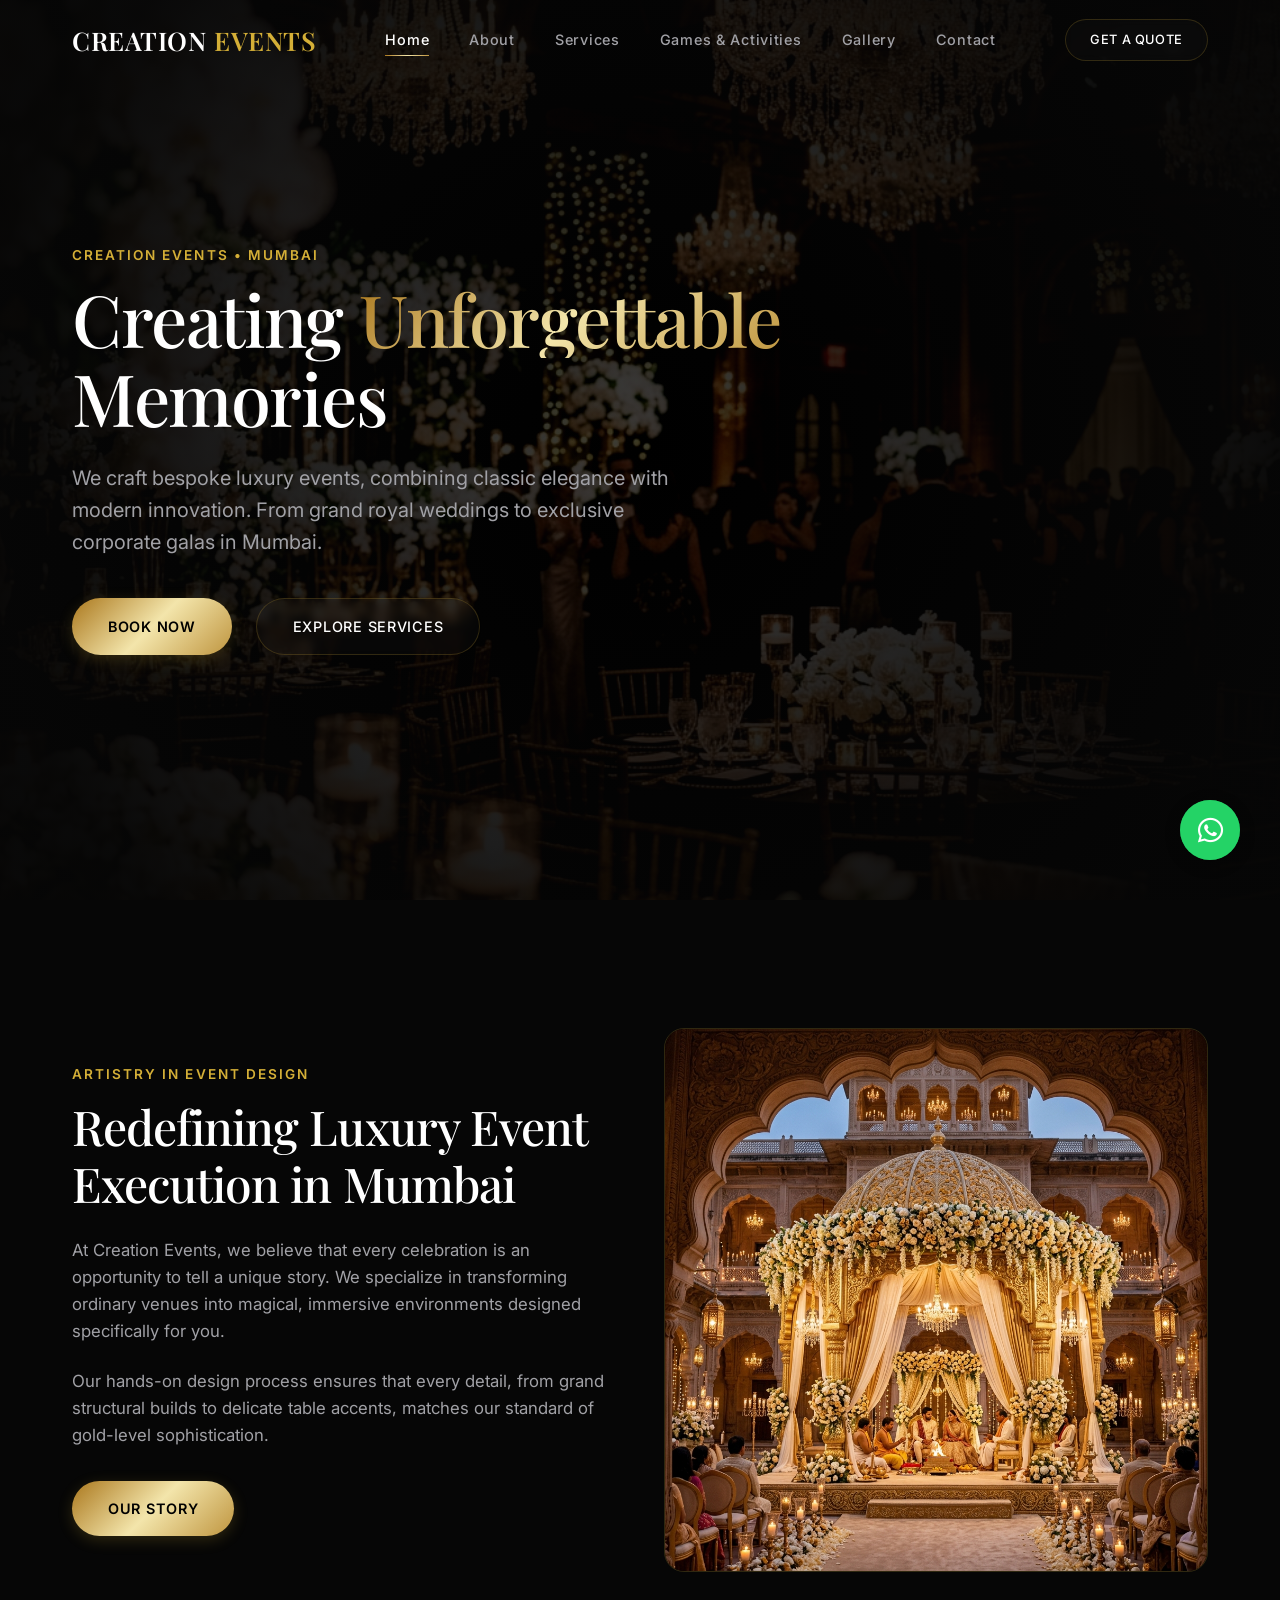
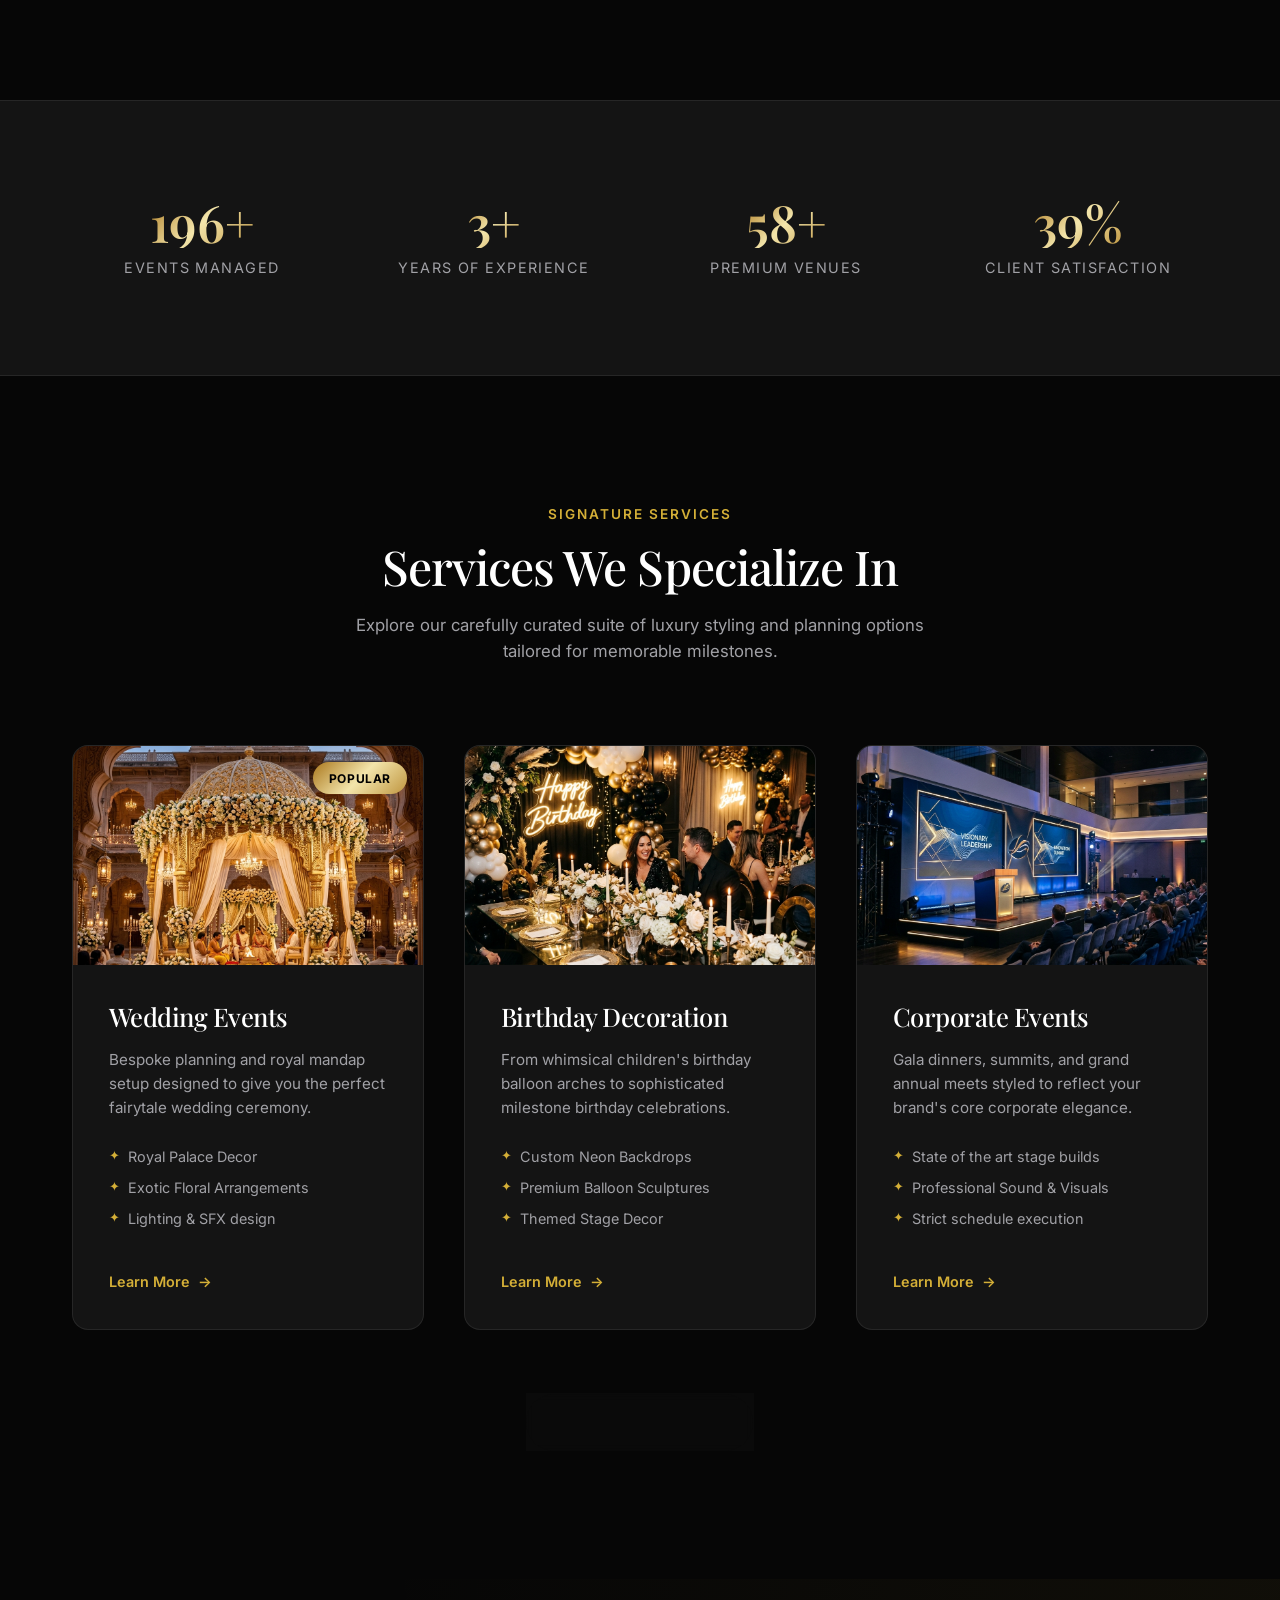
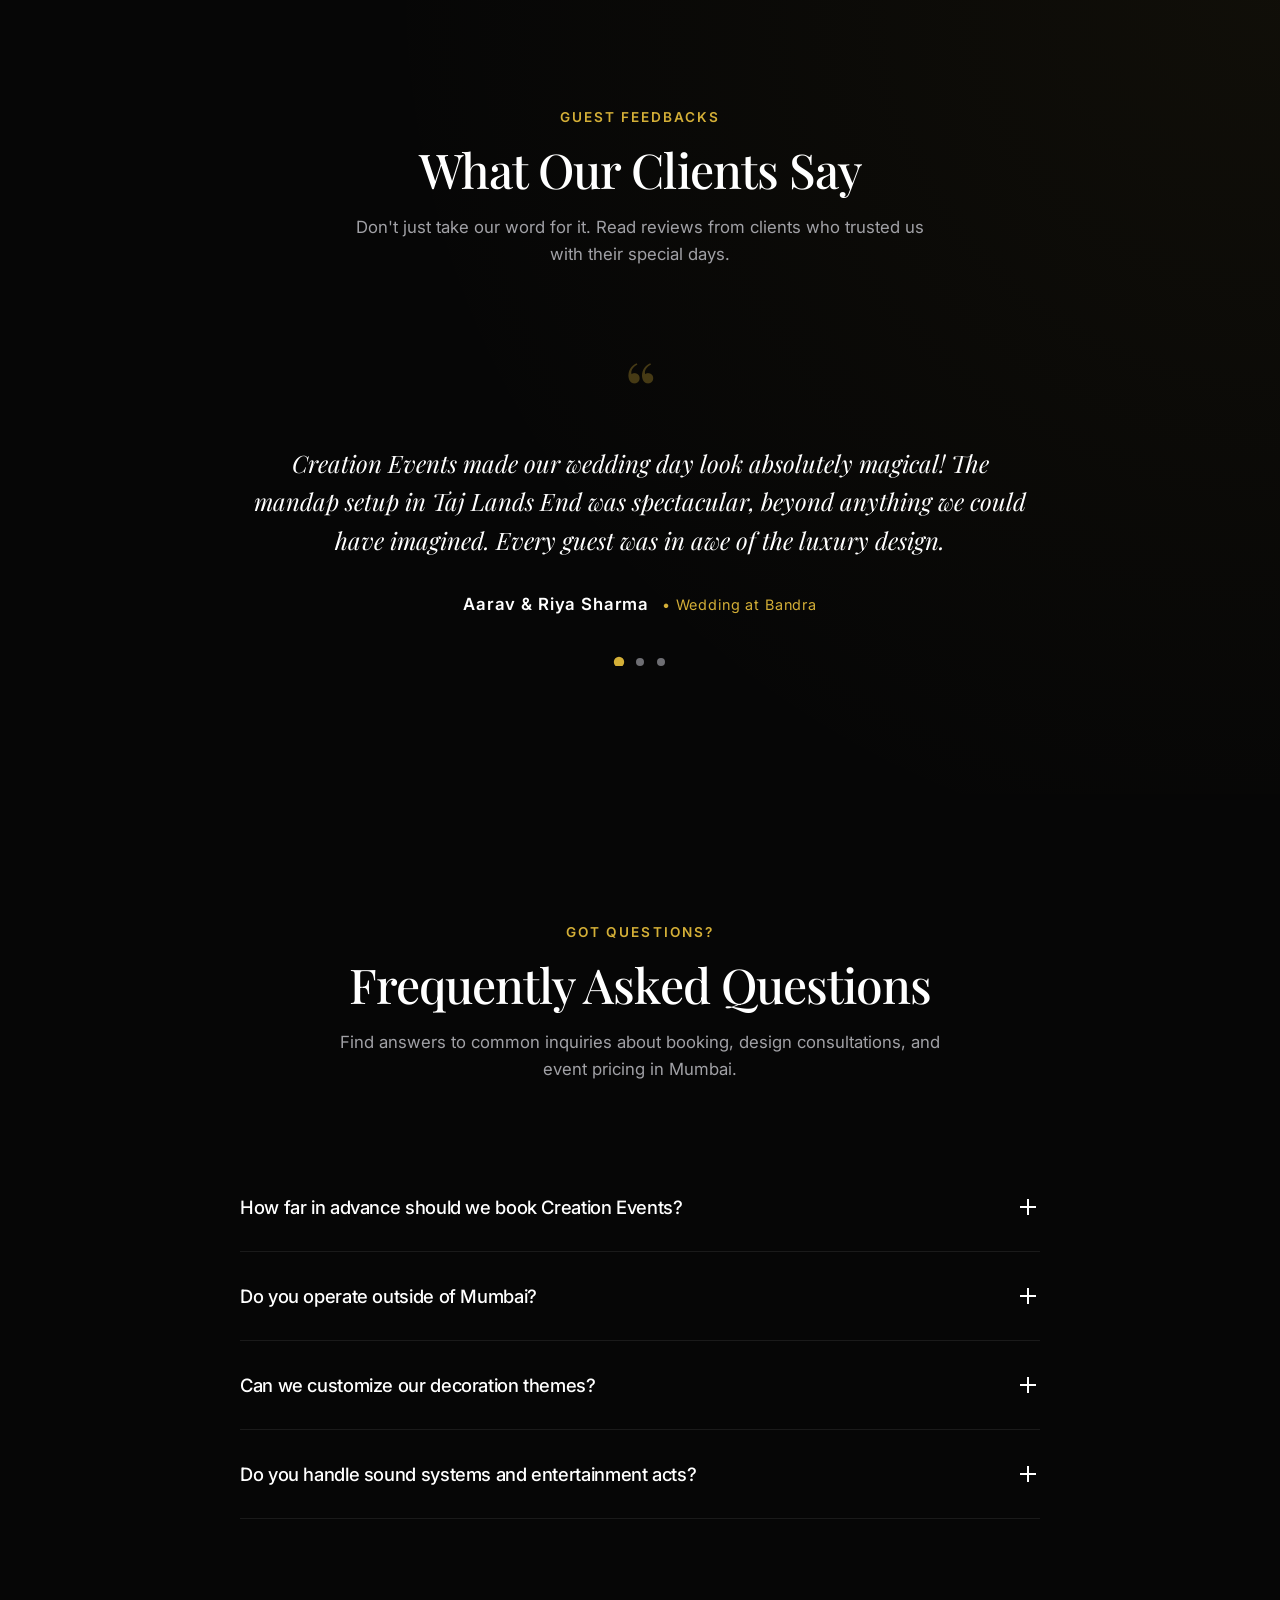
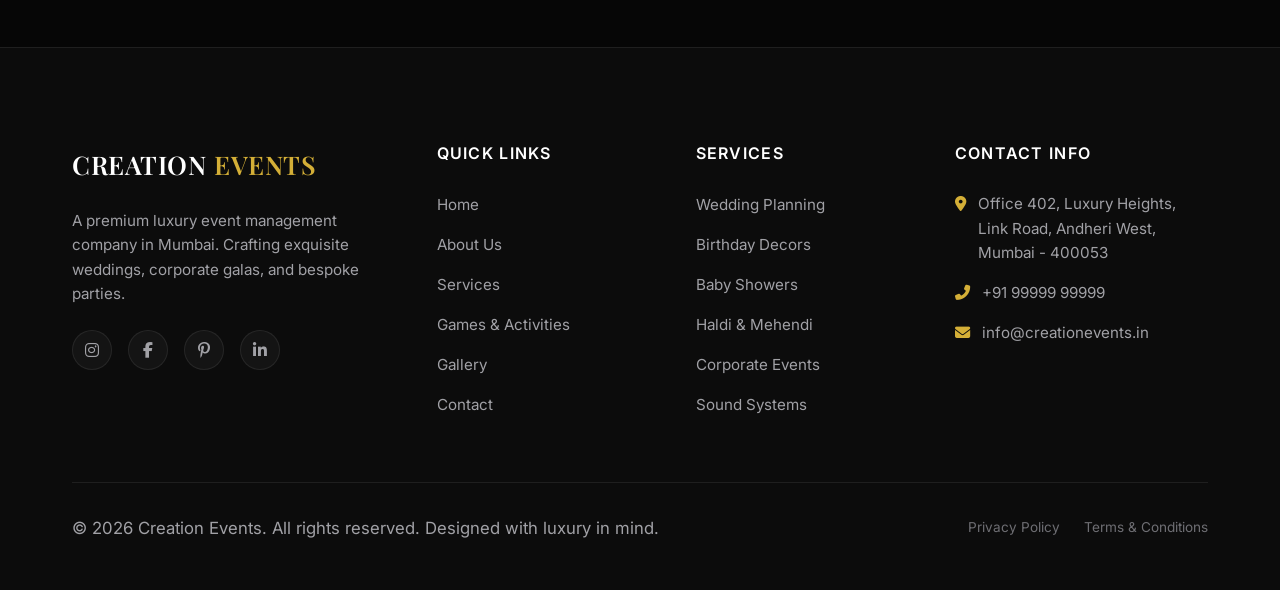
==== index.html @ 39f1e15d "Initial commit - Creation Events Website" ====
<!DOCTYPE html>
<html lang="en">
<head>
  <meta charset="UTF-8">
  <meta name="viewport" content="width=device-width, initial-scale=1.0">
  <title>Creation Events | Premium Event Management in Mumbai</title>
  <meta name="description" content="Creation Events is a premium, luxury event management company in Mumbai. We design and execute unforgettable weddings, birthdays, baby showers, and corporate events with unmatched elegance.">
  
  <!-- CSS Stylesheets -->
  <link rel="stylesheet" href="css/style.css">
  
  <!-- FontAwesome for Icons -->
  <link rel="stylesheet" href="https://cdnjs.cloudflare.com/ajax/libs/font-awesome/6.4.0/css/all.min.css">
</head>
<body>

  <!-- Sticky Glass Navbar -->
  <header class="header">
    <div class="container">
      <nav class="navbar">
        <a href="index.html" class="logo">
          CREATION <span class="logo-gold">EVENTS</span>
        </a>
        <ul class="nav-menu">
          <li><a href="index.html" class="nav-link active">Home</a></li>
          <li><a href="about.html" class="nav-link">About</a></li>
          <li><a href="services.html" class="nav-link">Services</a></li>
          <li><a href="games.html" class="nav-link">Games & Activities</a></li>
          <li><a href="gallery.html" class="nav-link">Gallery</a></li>
          <li><a href="contact.html" class="nav-link">Contact</a></li>
        </ul>
        <div class="nav-cta">
          <a href="contact.html" class="btn btn-secondary" style="padding: 0.6rem 1.5rem; font-size: 0.8rem;">Get a Quote</a>
        </div>
        <div class="mobile-toggle">
          <span></span>
          <span></span>
          <span></span>
        </div>
      </nav>
    </div>
  </header>

  <!-- Hero Section -->
  <section class="hero">
    <div class="hero-bg">
      <img src="assets/hero_bg.png" alt="Luxury Event Decoration Background">
    </div>
    <div class="hero-overlay"></div>
    <div class="container">
      <div class="hero-content reveal">
        <span class="subtitle">Creation Events • Mumbai</span>
        <h1 class="hero-title">Creating <span class="gold-text">Unforgettable</span> Memories</h1>
        <p class="hero-desc">We craft bespoke luxury events, combining classic elegance with modern innovation. From grand royal weddings to exclusive corporate galas in Mumbai.</p>
        <div class="hero-btns">
          <a href="contact.html" class="btn btn-primary">Book Now</a>
          <a href="services.html" class="btn btn-secondary">Explore Services</a>
        </div>
      </div>
    </div>
  </section>

  <!-- Brand Intro Section -->
  <section class="brand-intro section-padding">
    <div class="container">
      <div class="grid-2">
        <div class="reveal">
          <span class="subtitle">Artistry in Event Design</span>
          <h2>Redefining Luxury Event Execution in Mumbai</h2>
          <p style="margin-top: 1.5rem; margin-bottom: 1.5rem;">At Creation Events, we believe that every celebration is an opportunity to tell a unique story. We specialize in transforming ordinary venues into magical, immersive environments designed specifically for you.</p>
          <p>Our hands-on design process ensures that every detail, from grand structural builds to delicate table accents, matches our standard of gold-level sophistication.</p>
          <a href="about.html" class="btn btn-primary" style="margin-top: 2rem;">Our Story</a>
        </div>
        <div class="reveal delay-200" style="position: relative; border-radius: 20px; overflow: hidden; border: 1px solid var(--border-gold);">
          <img src="assets/wedding_event.png" alt="Stunning Royal Wedding Decoration" style="width: 100%; transition: var(--transition-apple);">
        </div>
      </div>
    </div>
  </section>

  <!-- Stats Counter Section -->
  <section class="stats-section">
    <div class="container">
      <div class="stats-grid">
        <div class="stat-item">
          <div class="stat-number gold-text" data-target="500" data-suffix="+">0+</div>
          <div class="stat-label">Events Managed</div>
        </div>
        <div class="stat-item">
          <div class="stat-number gold-text" data-target="10" data-suffix="+">0+</div>
          <div class="stat-label">Years of Experience</div>
        </div>
        <div class="stat-item">
          <div class="stat-number gold-text" data-target="150" data-suffix="+">0+</div>
          <div class="stat-label">Premium Venues</div>
        </div>
        <div class="stat-item">
          <div class="stat-number gold-text" data-target="100" data-suffix="%">0%</div>
          <div class="stat-label">Client Satisfaction</div>
        </div>
      </div>
    </div>
  </section>

  <!-- Featured Services Section -->
  <section class="featured-services section-padding">
    <div class="container">
      <div class="section-header text-center reveal">
        <span class="subtitle">Signature Services</span>
        <h2>Services We Specialize In</h2>
        <p>Explore our carefully curated suite of luxury styling and planning options tailored for memorable milestones.</p>
      </div>
      <div class="grid-3">
        <!-- Service Card 1 -->
        <div class="service-card reveal">
          <div class="service-img-wrapper">
            <img class="service-img" src="assets/wedding_event.png" alt="Luxury Wedding Decor">
            <span class="service-badge">Popular</span>
          </div>
          <div class="service-info">
            <h3>Wedding Events</h3>
            <p>Bespoke planning and royal mandap setup designed to give you the perfect fairytale wedding ceremony.</p>
            <ul class="service-features">
              <li>Royal Palace Decor</li>
              <li>Exotic Floral Arrangements</li>
              <li>Lighting & SFX design</li>
            </ul>
            <a href="services.html" class="card-link">Learn More</a>
          </div>
        </div>
        
        <!-- Service Card 2 -->
        <div class="service-card reveal delay-100">
          <div class="service-img-wrapper">
            <img class="service-img" src="assets/birthday_decoration.png" alt="Luxury Birthday Decor">
          </div>
          <div class="service-info">
            <h3>Birthday Decoration</h3>
            <p>From whimsical children's birthday balloon arches to sophisticated milestone birthday celebrations.</p>
            <ul class="service-features">
              <li>Custom Neon Backdrops</li>
              <li>Premium Balloon Sculptures</li>
              <li>Themed Stage Decor</li>
            </ul>
            <a href="services.html" class="card-link">Learn More</a>
          </div>
        </div>
        
        <!-- Service Card 3 -->
        <div class="service-card reveal delay-200">
          <div class="service-img-wrapper">
            <img class="service-img" src="assets/corporate_event.png" alt="Premium Corporate Event Setup">
          </div>
          <div class="service-info">
            <h3>Corporate Events</h3>
            <p>Gala dinners, summits, and grand annual meets styled to reflect your brand's core corporate elegance.</p>
            <ul class="service-features">
              <li>State of the art stage builds</li>
              <li>Professional Sound & Visuals</li>
              <li>Strict schedule execution</li>
            </ul>
            <a href="services.html" class="card-link">Learn More</a>
          </div>
        </div>
      </div>
      <div class="text-center" style="margin-top: 4rem;">
        <a href="services.html" class="btn btn-secondary">View All Services</a>
      </div>
    </div>
  </section>

  <!-- Testimonials Section -->
  <section class="testimonials-section section-padding">
    <div class="container">
      <div class="section-header text-center reveal">
        <span class="subtitle">Guest Feedbacks</span>
        <h2>What Our Clients Say</h2>
        <p>Don't just take our word for it. Read reviews from clients who trusted us with their special days.</p>
      </div>
      <div class="testimonial-container reveal">
        <div class="testimonial-slider">
          <!-- Slide 1 -->
          <div class="testimonial-slide">
            <div class="quote-icon">“</div>
            <p class="testimonial-text">Creation Events made our wedding day look absolutely magical! The mandap setup in Taj Lands End was spectacular, beyond anything we could have imagined. Every guest was in awe of the luxury design.</p>
            <div class="testimonial-author">Aarav & Riya Sharma <span>• Wedding at Bandra</span></div>
          </div>
          <!-- Slide 2 -->
          <div class="testimonial-slide">
            <div class="quote-icon">“</div>
            <p class="testimonial-text">Extremely professional event organizers in Mumbai. We hired them for our corporate annual gala at Grand Hyatt. The stage build, AV coordination, and visual transitions were flawlessly executed.</p>
            <div class="testimonial-author">Vikram Mehta <span>• Director, TechCorp India</span></div>
          </div>
          <!-- Slide 3 -->
          <div class="testimonial-slide">
            <div class="quote-icon">“</div>
            <p class="testimonial-text">The 1st birthday party decoration for my daughter was an absolute dream. The floral arrangements, neon backdrop, and custom cake table set by Creation Events were breathtaking.</p>
            <div class="testimonial-author">Anjali Deshmukh <span>• Birthday in Worli</span></div>
          </div>
        </div>
        <div class="testimonial-dots"></div>
      </div>
    </div>
  </section>

  <!-- FAQ Section -->
  <section class="faq-section section-padding">
    <div class="container">
      <div class="section-header text-center reveal">
        <span class="subtitle">Got Questions?</span>
        <h2>Frequently Asked Questions</h2>
        <p>Find answers to common inquiries about booking, design consultations, and event pricing in Mumbai.</p>
      </div>
      <div class="faq-grid reveal">
        <!-- FAQ 1 -->
        <div class="faq-item">
          <div class="faq-question">
            <h3>How far in advance should we book Creation Events?</h3>
            <div class="faq-icon"></div>
          </div>
          <div class="faq-answer">
            <p>For weddings and major corporate galas, we recommend booking us at least 4 to 6 months in advance. For birthday parties and baby showers, 1 to 2 months notice is ideal. However, feel free to contact us for last-minute availability.</p>
          </div>
        </div>
        <!-- FAQ 2 -->
        <div class="faq-item">
          <div class="faq-question">
            <h3>Do you operate outside of Mumbai?</h3>
            <div class="faq-icon"></div>
          </div>
          <div class="faq-answer">
            <p>Yes, while our primary base of operations is Mumbai (covering South Mumbai, Suburbs, Navi Mumbai, and Thane), we also undertake destination weddings and luxury corporate events across Goa, Pune, Lonavala, and Alibaug.</p>
          </div>
        </div>
        <!-- FAQ 3 -->
        <div class="faq-item">
          <div class="faq-question">
            <h3>Can we customize our decoration themes?</h3>
            <div class="faq-icon"></div>
          </div>
          <div class="faq-answer">
            <p>Absolutely! We specialize in tailored designs. During our initial creative consultation, we will map out your vision, colors, and references to construct a completely customized 3D layout of the event set prior to execution.</p>
          </div>
        </div>
        <!-- FAQ 4 -->
        <div class="faq-item">
          <div class="faq-question">
            <h3>Do you handle sound systems and entertainment acts?</h3>
            <div class="faq-icon"></div>
          </div>
          <div class="faq-answer">
            <p>Yes, we offer comprehensive event management. This includes premium line array sound systems, DJ bookings, live bands, customized stage lighting, professional EMCEEs, and dynamic entry setups.</p>
          </div>
        </div>
      </div>
    </div>
  </section>

  <!-- Floating WhatsApp Widget -->
  <a href="https://wa.me/919999999999?text=Hi%20Creation%20Events,%20I%20would%20like%20to%20inquire%20about%20booking%20an%20event." target="_blank" class="whatsapp-float" aria-label="Chat on WhatsApp">
    <i class="fab fa-whatsapp"></i>
  </a>

  <!-- Elegant Footer -->
  <footer class="footer">
    <div class="container">
      <div class="footer-grid">
        <div class="footer-col">
          <a href="index.html" class="logo footer-logo">
            CREATION <span class="logo-gold">EVENTS</span>
          </a>
          <p class="footer-desc">A premium luxury event management company in Mumbai. Crafting exquisite weddings, corporate galas, and bespoke parties.</p>
          <div class="footer-socials">
            <a href="#" class="social-icon" aria-label="Instagram"><i class="fab fa-instagram"></i></a>
            <a href="#" class="social-icon" aria-label="Facebook"><i class="fab fa-facebook-f"></i></a>
            <a href="#" class="social-icon" aria-label="Pinterest"><i class="fab fa-pinterest-p"></i></a>
            <a href="#" class="social-icon" aria-label="LinkedIn"><i class="fab fa-linkedin-in"></i></a>
          </div>
        </div>
        <div class="footer-col">
          <h3>Quick Links</h3>
          <ul class="footer-links">
            <li><a href="index.html">Home</a></li>
            <li><a href="about.html">About Us</a></li>
            <li><a href="services.html">Services</a></li>
            <li><a href="games.html">Games & Activities</a></li>
            <li><a href="gallery.html">Gallery</a></li>
            <li><a href="contact.html">Contact</a></li>
          </ul>
        </div>
        <div class="footer-col">
          <h3>Services</h3>
          <ul class="footer-links">
            <li><a href="services.html">Wedding Planning</a></li>
            <li><a href="services.html">Birthday Decors</a></li>
            <li><a href="services.html">Baby Showers</a></li>
            <li><a href="services.html">Haldi & Mehendi</a></li>
            <li><a href="services.html">Corporate Events</a></li>
            <li><a href="services.html">Sound Systems</a></li>
          </ul>
        </div>
        <div class="footer-col">
          <h3>Contact Info</h3>
          <ul class="footer-contact-info">
            <li>
              <span><i class="fas fa-map-marker-alt"></i></span>
              Office 402, Luxury Heights, Link Road, Andheri West, Mumbai - 400053
            </li>
            <li>
              <span><i class="fas fa-phone-alt"></i></span>
              <a href="tel:+919999999999">+91 99999 99999</a>
            </li>
            <li>
              <span><i class="fas fa-envelope"></i></span>
              <a href="mailto:info@creationevents.in">info@creationevents.in</a>
            </li>
          </ul>
        </div>
      </div>
      <div class="footer-bottom">
        <p>&copy; 2026 Creation Events. All rights reserved. Designed with luxury in mind.</p>
        <div class="footer-bottom-links">
          <a href="#">Privacy Policy</a>
          <a href="#">Terms & Conditions</a>
        </div>
      </div>
    </div>
  </footer>

  <!-- JavaScript File -->
  <script src="js/main.js"></script>
</body>
</html>
---- css/style.css ----
@import url('https://fonts.googleapis.com/css2?family=Inter:wght@300;400;500;600;700&family=Playfair+Display:ital,wght@0,400;0,500;0,600;0,700;1,400&display=swap');

/* --- CUSTOM PROPERTIES --- */
:root {
  --bg-deep: #060606;
  --bg-primary: #0C0C0C;
  --bg-secondary: #141414;
  --bg-card: #1C1C1E;
  
  --gold-primary: #D4AF37;
  --gold-light: #F3E5AB;
  --gold-dark: #AA771C;
  --gold-gradient: linear-gradient(135deg, #AA771C 0%, #F3E5AB 50%, #BF953F 100%);
  --gold-glow: 0 0 25px rgba(212, 175, 55, 0.25);
  
  --text-primary: #FFFFFF;
  --text-secondary: #A1A1A6;
  --text-muted: #6E6E73;
  
  --font-serif: 'Playfair Display', Georgia, serif;
  --font-sans: 'Inter', -apple-system, BlinkMacSystemFont, "Segoe UI", Roboto, sans-serif;
  
  --border-gold: rgba(212, 175, 55, 0.2);
  --border-light: rgba(255, 255, 255, 0.08);
  --glass-bg: rgba(12, 12, 12, 0.75);
  --glass-blur: blur(20px);
  
  --transition-apple: all 0.5s cubic-bezier(0.16, 1, 0.3, 1);
  --transition-fast: all 0.25s ease;
  
  --container-max: 1200px;
}

/* --- RESET & GLOBAL STYLES --- */
*, *::before, *::after {
  box-sizing: border-box;
  margin: 0;
  padding: 0;
}

html {
  scroll-behavior: smooth;
  font-size: 16px;
  -webkit-font-smoothing: antialiased;
  -moz-osx-font-smoothing: grayscale;
}

body {
  background-color: var(--bg-deep);
  color: var(--text-primary);
  font-family: var(--font-sans);
  font-weight: 400;
  line-height: 1.6;
  overflow-x: hidden;
}

a {
  color: inherit;
  text-decoration: none;
  transition: var(--transition-fast);
}

img {
  max-width: 100%;
  display: block;
  height: auto;
}

button, input, textarea, select {
  font-family: inherit;
  background: none;
  border: none;
  color: inherit;
}

/* --- TYPOGRAPHY --- */
h1, h2, h3, h4, h5, h6 {
  font-family: var(--font-serif);
  font-weight: 500;
  line-height: 1.2;
  letter-spacing: -0.02em;
}

h1 {
  font-size: clamp(2.5rem, 5vw + 1rem, 4.5rem);
}

h2 {
  font-size: clamp(2rem, 3.5vw + 0.5rem, 3rem);
}

h3 {
  font-size: clamp(1.5rem, 2vw + 0.5rem, 2.2rem);
}

p {
  color: var(--text-secondary);
  font-size: 1.05rem;
}

.gold-text {
  background: var(--gold-gradient);
  -webkit-background-clip: text;
  -webkit-text-fill-color: transparent;
  display: inline-block;
}

.subtitle {
  font-family: var(--font-sans);
  text-transform: uppercase;
  letter-spacing: 0.15em;
  font-size: 0.85rem;
  font-weight: 600;
  color: var(--gold-primary);
  margin-bottom: 0.75rem;
  display: block;
}

/* --- UTILITY & LAYOUTS --- */
.container {
  width: 100%;
  max-width: var(--container-max);
  margin: 0 auto;
  padding: 0 2rem;
}

.section-padding {
  padding: 8rem 0;
}

.text-center {
  text-align: center;
}

.grid-2 {
  display: grid;
  grid-template-columns: repeat(2, 1fr);
  gap: 3rem;
  align-items: center;
}

.grid-3 {
  display: grid;
  grid-template-columns: repeat(3, 1fr);
  gap: 2.5rem;
}

.flex-center {
  display: flex;
  justify-content: center;
  align-items: center;
}

/* --- PREMIUM BUTTONS --- */
.btn {
  display: inline-flex;
  align-items: center;
  justify-content: center;
  padding: 1rem 2.25rem;
  font-size: 0.9rem;
  font-weight: 500;
  letter-spacing: 0.05em;
  text-transform: uppercase;
  border-radius: 50px;
  cursor: pointer;
  position: relative;
  overflow: hidden;
  transition: var(--transition-apple);
}

.btn-primary {
  background: var(--gold-gradient);
  color: #000;
  font-weight: 600;
  box-shadow: 0 4px 15px rgba(212, 175, 55, 0.2);
}

.btn-primary:hover {
  transform: translateY(-3px);
  box-shadow: var(--gold-glow);
}

.btn-secondary {
  border: 1px solid var(--border-gold);
  color: var(--text-primary);
  background: rgba(255, 255, 255, 0.02);
  backdrop-filter: blur(5px);
}

.btn-secondary:hover {
  border-color: var(--gold-primary);
  background: rgba(212, 175, 55, 0.05);
  transform: translateY(-3px);
}

/* --- GLASS NAVIGATION --- */
.header {
  position: fixed;
  top: 0;
  left: 0;
  width: 100%;
  z-index: 1000;
  transition: var(--transition-apple);
  border-bottom: 1px solid transparent;
}

.header.scrolled {
  background-color: var(--glass-bg);
  backdrop-filter: var(--glass-blur);
  -webkit-backdrop-filter: var(--glass-blur);
  border-bottom: 1px solid var(--border-light);
  padding: 0.5rem 0;
}

.navbar {
  display: flex;
  justify-content: space-between;
  align-items: center;
  height: 80px;
  transition: var(--transition-apple);
}

.header.scrolled .navbar {
  height: 70px;
}

.logo {
  font-family: var(--font-serif);
  font-size: 1.6rem;
  font-weight: 600;
  letter-spacing: 0.02em;
  display: flex;
  align-items: center;
  gap: 0.5rem;
}

.logo-gold {
  color: var(--gold-primary);
}

.nav-menu {
  display: flex;
  list-style: none;
  gap: 2.5rem;
}

.nav-link {
  font-size: 0.9rem;
  font-weight: 500;
  letter-spacing: 0.05em;
  color: var(--text-secondary);
  position: relative;
  padding: 0.5rem 0;
}

.nav-link:hover, .nav-link.active {
  color: var(--text-primary);
}

.nav-link::after {
  content: '';
  position: absolute;
  bottom: 0;
  left: 0;
  width: 0;
  height: 1px;
  background: var(--gold-gradient);
  transition: var(--transition-apple);
}

.nav-link:hover::after, .nav-link.active::after {
  width: 100%;
}

.nav-cta {
  display: flex;
  align-items: center;
}

.mobile-toggle {
  display: none;
  flex-direction: column;
  justify-content: space-between;
  width: 30px;
  height: 20px;
  cursor: pointer;
  z-index: 1001;
}

.mobile-toggle span {
  display: block;
  height: 2px;
  width: 100%;
  background-color: var(--text-primary);
  border-radius: 2px;
  transition: var(--transition-apple);
}

/* --- HERO SECTION --- */
.hero {
  height: 100vh;
  position: relative;
  display: flex;
  align-items: center;
  overflow: hidden;
  background-color: #000;
}

.hero-bg {
  position: absolute;
  top: 0;
  left: 0;
  width: 100%;
  height: 100%;
  z-index: 1;
}

.hero-bg img {
  width: 100%;
  height: 100%;
  object-fit: cover;
  opacity: 0.45;
  filter: brightness(0.6) contrast(1.1);
  transform: scale(1.05);
  animation: kenBurns 25s infinite alternate ease-in-out;
}

.hero-overlay {
  position: absolute;
  top: 0;
  left: 0;
  width: 100%;
  height: 100%;
  background: radial-gradient(circle at center, rgba(0,0,0,0.1) 0%, rgba(6,6,6,0.95) 85%);
  z-index: 2;
}

.hero-content {
  position: relative;
  z-index: 3;
  max-width: 800px;
}

.hero-title {
  margin-bottom: 1.5rem;
  line-height: 1.1;
}

.hero-desc {
  font-size: 1.25rem;
  margin-bottom: 2.5rem;
  max-width: 600px;
  color: var(--text-secondary);
}

.hero-btns {
  display: flex;
  gap: 1.5rem;
}

@keyframes kenBurns {
  0% { transform: scale(1); }
  100% { transform: scale(1.12); }
}

/* --- HERO BANNERS (OTHER PAGES) --- */
.page-hero {
  height: 50vh;
  min-height: 350px;
  position: relative;
  display: flex;
  align-items: flex-end;
  padding-bottom: 4rem;
  overflow: hidden;
}

.page-hero::before {
  content: '';
  position: absolute;
  top: 0;
  left: 0;
  width: 100%;
  height: 100%;
  background: linear-gradient(180deg, rgba(6, 6, 6, 0.4) 0%, rgba(6, 6, 6, 0.95) 100%);
  z-index: 2;
}

.page-hero-bg {
  position: absolute;
  top: 0;
  left: 0;
  width: 100%;
  height: 100%;
  object-fit: cover;
  filter: brightness(0.4);
  z-index: 1;
}

.page-hero-content {
  position: relative;
  z-index: 3;
  width: 100%;
}

.page-hero-title {
  margin-bottom: 0.5rem;
}

/* --- CARDS & SERVICES --- */
.section-header {
  margin-bottom: 5rem;
}

.section-header h2 {
  margin-bottom: 1rem;
}

.section-header p {
  max-width: 600px;
  margin: 0 auto;
}

.service-card {
  background-color: var(--bg-secondary);
  border: 1px solid var(--border-light);
  border-radius: 16px;
  overflow: hidden;
  position: relative;
  transition: var(--transition-apple);
  display: flex;
  flex-direction: column;
  height: 100%;
}

.service-card:hover {
  transform: translateY(-10px);
  border-color: var(--border-gold);
  box-shadow: 0 10px 30px rgba(0, 0, 0, 0.5), 0 0 20px rgba(212, 175, 55, 0.05);
}

.service-img-wrapper {
  position: relative;
  aspect-ratio: 16/10;
  overflow: hidden;
}

.service-img {
  width: 100%;
  height: 100%;
  object-fit: cover;
  transition: var(--transition-apple);
}

.service-card:hover .service-img {
  transform: scale(1.08);
}

.service-badge {
  position: absolute;
  top: 1rem;
  right: 1rem;
  background: var(--gold-gradient);
  color: #000;
  font-size: 0.75rem;
  font-weight: 700;
  text-transform: uppercase;
  padding: 0.4rem 1rem;
  border-radius: 30px;
  letter-spacing: 0.05em;
}

.service-info {
  padding: 2.25rem;
  display: flex;
  flex-direction: column;
  flex-grow: 1;
}

.service-info h3 {
  margin-bottom: 1rem;
  font-size: 1.6rem;
}

.service-info p {
  margin-bottom: 1.5rem;
  font-size: 0.95rem;
}

.service-features {
  list-style: none;
  margin-bottom: 2rem;
  margin-top: auto;
}

.service-features li {
  font-size: 0.9rem;
  color: var(--text-secondary);
  margin-bottom: 0.5rem;
  display: flex;
  align-items: center;
  gap: 0.5rem;
}

.service-features li::before {
  content: "✦";
  color: var(--gold-primary);
  font-size: 0.8rem;
}

.card-link {
  font-size: 0.9rem;
  font-weight: 600;
  color: var(--gold-primary);
  display: inline-flex;
  align-items: center;
  gap: 0.5rem;
  width: fit-content;
}

.card-link::after {
  content: '→';
  transition: var(--transition-fast);
}

.service-card:hover .card-link::after {
  transform: translateX(5px);
}

/* --- STATS COUNTERS --- */
.stats-section {
  background-color: var(--bg-secondary);
  border-top: 1px solid var(--border-light);
  border-bottom: 1px solid var(--border-light);
  padding: 6rem 0;
}

.stats-grid {
  display: grid;
  grid-template-columns: repeat(4, 1fr);
  gap: 2rem;
  text-align: center;
}

.stat-number {
  font-family: var(--font-serif);
  font-size: clamp(2.5rem, 4vw, 4.5rem);
  font-weight: 600;
  line-height: 1;
  margin-bottom: 0.5rem;
}

.stat-label {
  font-size: 0.9rem;
  text-transform: uppercase;
  letter-spacing: 0.1em;
  color: var(--text-secondary);
}

/* --- APPLE-STYLE BENTO GRID / FEATURES --- */
.bento-grid {
  display: grid;
  grid-template-columns: repeat(3, 1fr);
  grid-auto-rows: 220px;
  gap: 1.5rem;
}

.bento-card {
  background-color: var(--bg-secondary);
  border: 1px solid var(--border-light);
  border-radius: 20px;
  padding: 2.5rem;
  position: relative;
  overflow: hidden;
  display: flex;
  flex-direction: column;
  justify-content: flex-end;
  transition: var(--transition-apple);
}

.bento-card:hover {
  border-color: var(--border-gold);
  background-color: rgba(20, 20, 20, 0.8);
}

.bento-card.col-2 {
  grid-column: span 2;
}

.bento-card.row-2 {
  grid-row: span 2;
}

.bento-icon {
  font-size: 2rem;
  color: var(--gold-primary);
  margin-bottom: 1.5rem;
}

.bento-card h3 {
  font-size: 1.5rem;
  margin-bottom: 0.5rem;
}

.bento-card p {
  font-size: 0.95rem;
  max-width: 90%;
}

.bento-card img {
  position: absolute;
  top: 0;
  left: 0;
  width: 100%;
  height: 100%;
  object-fit: cover;
  z-index: 1;
  opacity: 0.35;
  transition: var(--transition-apple);
}

.bento-card:hover img {
  transform: scale(1.05);
  opacity: 0.5;
}

.bento-card-content {
  position: relative;
  z-index: 2;
}

/* --- TESTIMONIALS SLIDER --- */
.testimonials-section {
  background: radial-gradient(circle at top right, rgba(212,175,55,0.05) 0%, rgba(6,6,6,0) 60%);
}

.testimonial-container {
  max-width: 850px;
  margin: 0 auto;
  position: relative;
  overflow: hidden;
  min-height: 280px;
}

.testimonial-slider {
  display: flex;
  transition: transform 0.6s cubic-bezier(0.16, 1, 0.3, 1);
}

.testimonial-slide {
  min-width: 100%;
  padding: 0 2rem;
  text-align: center;
}

.quote-icon {
  font-family: var(--font-serif);
  font-size: 5rem;
  line-height: 1;
  color: var(--gold-primary);
  opacity: 0.3;
  margin-bottom: 1rem;
}

.testimonial-text {
  font-family: var(--font-serif);
  font-size: 1.5rem;
  font-style: italic;
  color: var(--text-primary);
  margin-bottom: 2rem;
}

.testimonial-author {
  font-weight: 600;
  font-size: 1.05rem;
  color: var(--text-primary);
  letter-spacing: 0.05em;
}

.testimonial-author span {
  font-weight: 400;
  color: var(--gold-primary);
  font-size: 0.9rem;
  margin-left: 0.5rem;
}

.testimonial-dots {
  display: flex;
  justify-content: center;
  gap: 0.8rem;
  margin-top: 2.5rem;
}

.dot {
  width: 8px;
  height: 8px;
  border-radius: 50%;
  background-color: var(--text-muted);
  cursor: pointer;
  transition: var(--transition-fast);
}

.dot.active {
  background-color: var(--gold-primary);
  transform: scale(1.3);
}

/* --- FAQ ACCORDION --- */
.faq-grid {
  max-width: 800px;
  margin: 0 auto;
}

.faq-item {
  border-bottom: 1px solid var(--border-light);
  padding: 1.5rem 0;
}

.faq-question {
  display: flex;
  justify-content: space-between;
  align-items: center;
  cursor: pointer;
  padding: 0.5rem 0;
  transition: var(--transition-fast);
}

.faq-question h3 {
  font-family: var(--font-sans);
  font-size: 1.15rem;
  font-weight: 500;
  color: var(--text-primary);
}

.faq-question:hover h3 {
  color: var(--gold-primary);
}

.faq-icon {
  width: 24px;
  height: 24px;
  position: relative;
  transition: var(--transition-apple);
}

.faq-icon::before, .faq-icon::after {
  content: '';
  position: absolute;
  background-color: var(--text-primary);
  transition: var(--transition-apple);
}

.faq-icon::before {
  top: 11px;
  left: 4px;
  width: 16px;
  height: 2px;
}

.faq-icon::after {
  top: 4px;
  left: 11px;
  width: 2px;
  height: 16px;
}

.faq-item.active .faq-icon {
  transform: rotate(135deg);
}

.faq-item.active .faq-icon::before, .faq-item.active .faq-icon::after {
  background-color: var(--gold-primary);
}

.faq-answer {
  max-height: 0;
  overflow: hidden;
  transition: max-height 0.4s cubic-bezier(0.16, 1, 0.3, 1);
}

.faq-answer p {
  padding: 1rem 0 0.5rem 0;
  font-size: 0.95rem;
  line-height: 1.6;
}

/* --- GALLERY GRID & LIGHTBOX --- */
.gallery-filter {
  display: flex;
  justify-content: center;
  gap: 1.25rem;
  margin-bottom: 3.5rem;
  flex-wrap: wrap;
}

.filter-btn {
  padding: 0.6rem 1.5rem;
  font-size: 0.85rem;
  font-weight: 600;
  text-transform: uppercase;
  letter-spacing: 0.05em;
  border-radius: 30px;
  border: 1px solid var(--border-light);
  cursor: pointer;
  transition: var(--transition-fast);
}

.filter-btn:hover, .filter-btn.active {
  border-color: var(--gold-primary);
  background-color: rgba(212, 175, 55, 0.05);
  color: var(--gold-primary);
}

.gallery-grid {
  display: grid;
  grid-template-columns: repeat(3, 1fr);
  gap: 1.5rem;
}

.gallery-item {
  position: relative;
  aspect-ratio: 1;
  border-radius: 16px;
  overflow: hidden;
  cursor: pointer;
  border: 1px solid var(--border-light);
  transition: var(--transition-apple);
}

.gallery-item img {
  width: 100%;
  height: 100%;
  object-fit: cover;
  transition: var(--transition-apple);
}

.gallery-overlay {
  position: absolute;
  top: 0;
  left: 0;
  width: 100%;
  height: 100%;
  background: linear-gradient(180deg, rgba(0,0,0,0) 40%, rgba(0,0,0,0.85) 100%);
  display: flex;
  flex-direction: column;
  justify-content: flex-end;
  padding: 2rem;
  opacity: 0;
  transition: var(--transition-apple);
}

.gallery-overlay h4 {
  font-size: 1.3rem;
  margin-bottom: 0.25rem;
}

.gallery-overlay span {
  font-size: 0.8rem;
  text-transform: uppercase;
  letter-spacing: 0.05em;
  color: var(--gold-primary);
}

.gallery-item:hover {
  transform: scale(1.02);
  border-color: var(--border-gold);
  box-shadow: 0 10px 25px rgba(0,0,0,0.4);
}

.gallery-item:hover img {
  transform: scale(1.05);
}

.gallery-item:hover .gallery-overlay {
  opacity: 1;
}

/* Lightbox Modal */
.lightbox {
  position: fixed;
  top: 0;
  left: 0;
  width: 100%;
  height: 100%;
  background-color: rgba(6, 6, 6, 0.95);
  backdrop-filter: blur(15px);
  -webkit-backdrop-filter: blur(15px);
  z-index: 2000;
  display: flex;
  justify-content: center;
  align-items: center;
  opacity: 0;
  pointer-events: none;
  transition: opacity 0.4s ease;
}

.lightbox.active {
  opacity: 1;
  pointer-events: auto;
}

.lightbox-content {
  position: relative;
  max-width: 85%;
  max-height: 80%;
  display: flex;
  flex-direction: column;
  align-items: center;
}

.lightbox-img {
  max-width: 100%;
  max-height: 70vh;
  border-radius: 8px;
  box-shadow: 0 15px 40px rgba(0,0,0,0.6);
  border: 1px solid var(--border-light);
  transform: scale(0.95);
  transition: transform 0.4s cubic-bezier(0.16, 1, 0.3, 1);
}

.lightbox.active .lightbox-img {
  transform: scale(1);
}

.lightbox-caption {
  margin-top: 1.5rem;
  color: var(--text-primary);
  font-family: var(--font-serif);
  font-size: 1.4rem;
  text-align: center;
}

.lightbox-close {
  position: absolute;
  top: -40px;
  right: 0;
  font-size: 2rem;
  color: var(--text-secondary);
  cursor: pointer;
  transition: var(--transition-fast);
}

.lightbox-close:hover {
  color: var(--text-primary);
}

/* --- CONTACT SECTION & FORM --- */
.contact-container {
  display: grid;
  grid-template-columns: 1fr 1.3fr;
  gap: 4rem;
}

.contact-info {
  display: flex;
  flex-direction: column;
  gap: 2.5rem;
}

.info-item {
  display: flex;
  gap: 1.25rem;
}

.info-icon {
  width: 45px;
  height: 45px;
  border-radius: 50%;
  background-color: var(--bg-secondary);
  border: 1px solid var(--border-light);
  display: flex;
  justify-content: center;
  align-items: center;
  color: var(--gold-primary);
  font-size: 1.1rem;
  flex-shrink: 0;
}

.info-details h3 {
  font-family: var(--font-sans);
  font-size: 1rem;
  text-transform: uppercase;
  letter-spacing: 0.05em;
  color: var(--text-muted);
  margin-bottom: 0.4rem;
}

.info-details p, .info-details a {
  color: var(--text-primary);
  font-size: 1.1rem;
}

.contact-form-wrapper {
  background-color: var(--bg-secondary);
  border: 1px solid var(--border-light);
  border-radius: 20px;
  padding: 3rem;
}

.form-group {
  margin-bottom: 2rem;
}

.form-row {
  display: grid;
  grid-template-columns: repeat(2, 1fr);
  gap: 1.5rem;
}

.form-group label {
  display: block;
  font-size: 0.8rem;
  text-transform: uppercase;
  letter-spacing: 0.05em;
  color: var(--text-secondary);
  margin-bottom: 0.6rem;
}

.form-control {
  width: 100%;
  background-color: var(--bg-primary);
  border: 1px solid var(--border-light);
  border-radius: 8px;
  padding: 0.9rem 1.2rem;
  font-size: 0.95rem;
  transition: var(--transition-fast);
}

.form-control:focus {
  outline: none;
  border-color: var(--gold-primary);
  box-shadow: 0 0 10px rgba(212, 175, 55, 0.1);
}

textarea.form-control {
  resize: vertical;
  min-height: 120px;
}

.form-status {
  margin-top: 1rem;
  font-size: 0.9rem;
  display: none;
}

.form-status.success {
  color: #4BB543;
  display: block;
}

.form-status.error {
  color: #ff3333;
  display: block;
}

/* --- GOOGLE MAPS PLACEHOLDER --- */
.map-section {
  width: 100%;
  height: 450px;
  border-top: 1px solid var(--border-light);
  border-bottom: 1px solid var(--border-light);
  background-color: var(--bg-secondary);
  position: relative;
}

.map-placeholder {
  position: absolute;
  top: 0;
  left: 0;
  width: 100%;
  height: 100%;
  display: flex;
  flex-direction: column;
  justify-content: center;
  align-items: center;
  background: linear-gradient(rgba(6, 6, 6, 0.7), rgba(6, 6, 6, 0.7)), radial-gradient(circle, rgba(212,175,55,0.05) 0%, rgba(0,0,0,0) 80%);
  color: var(--text-secondary);
  text-align: center;
}

.map-placeholder-icon {
  font-size: 2.5rem;
  color: var(--gold-primary);
  margin-bottom: 1rem;
}

.map-placeholder h3 {
  margin-bottom: 0.5rem;
  color: var(--text-primary);
}

/* --- FLOATING WHATSAPP BUTTON --- */
.whatsapp-float {
  position: fixed;
  bottom: 2.5rem;
  right: 2.5rem;
  width: 60px;
  height: 60px;
  background-color: #25D366;
  color: white;
  border-radius: 50%;
  display: flex;
  justify-content: center;
  align-items: center;
  font-size: 1.8rem;
  box-shadow: 0 4px 15px rgba(0,0,0,0.3);
  z-index: 999;
  transition: var(--transition-apple);
}

.whatsapp-float::before {
  content: '';
  position: absolute;
  width: 100%;
  height: 100%;
  border-radius: 50%;
  background-color: #25D366;
  opacity: 0.5;
  z-index: -1;
  animation: pulseWhatsapp 2s infinite;
}

.whatsapp-float:hover {
  transform: scale(1.1);
  box-shadow: 0 6px 20px rgba(0,0,0,0.4);
}

@keyframes pulseWhatsapp {
  0% {
    transform: scale(1);
    opacity: 0.5;
  }
  100% {
    transform: scale(1.4);
    opacity: 0;
  }
}

/* --- ELEGANT FOOTER --- */
.footer {
  background-color: var(--bg-primary);
  border-top: 1px solid var(--border-light);
  padding: 6rem 0 3rem 0;
}

.footer-grid {
  display: grid;
  grid-template-columns: 1.5fr 1fr 1fr 1.2fr;
  gap: 3rem;
  margin-bottom: 4rem;
}

.footer-logo {
  margin-bottom: 1.5rem;
}

.footer-desc {
  font-size: 0.95rem;
  margin-bottom: 1.5rem;
}

.footer-socials {
  display: flex;
  gap: 1rem;
}

.social-icon {
  width: 40px;
  height: 40px;
  border-radius: 50%;
  background-color: var(--bg-secondary);
  border: 1px solid var(--border-light);
  display: flex;
  justify-content: center;
  align-items: center;
  color: var(--text-secondary);
  transition: var(--transition-fast);
}

.social-icon:hover {
  color: #000;
  background: var(--gold-gradient);
  border-color: var(--gold-primary);
  transform: translateY(-3px);
  box-shadow: var(--gold-glow);
}

.footer-col h3 {
  font-family: var(--font-sans);
  font-size: 1rem;
  text-transform: uppercase;
  letter-spacing: 0.08em;
  color: var(--text-primary);
  margin-bottom: 1.8rem;
  font-weight: 600;
}

.footer-links {
  list-style: none;
  display: flex;
  flex-direction: column;
  gap: 0.9rem;
}

.footer-links a {
  color: var(--text-secondary);
  font-size: 0.95rem;
}

.footer-links a:hover {
  color: var(--gold-primary);
  padding-left: 5px;
}

.footer-contact-info {
  list-style: none;
  display: flex;
  flex-direction: column;
  gap: 1rem;
}

.footer-contact-info li {
  display: flex;
  gap: 0.75rem;
  font-size: 0.95rem;
  color: var(--text-secondary);
  align-items: flex-start;
}

.footer-contact-info li span {
  color: var(--gold-primary);
}

.footer-bottom {
  border-top: 1px solid var(--border-light);
  padding-top: 2rem;
  display: flex;
  justify-content: space-between;
  align-items: center;
  font-size: 0.85rem;
  color: var(--text-muted);
  flex-wrap: wrap;
  gap: 1rem;
}

.footer-bottom-links {
  display: flex;
  gap: 1.5rem;
}

.footer-bottom-links a:hover {
  color: var(--text-secondary);
}

/* --- SCROLL ANIMATION CLASSES --- */
.reveal {
  opacity: 0;
  transform: translateY(40px);
  transition: opacity 0.8s cubic-bezier(0.16, 1, 0.3, 1), transform 0.8s cubic-bezier(0.16, 1, 0.3, 1);
}

.reveal.active {
  opacity: 1;
  transform: translateY(0);
}

.delay-100 { transition-delay: 0.1s; }
.delay-200 { transition-delay: 0.2s; }
.delay-300 { transition-delay: 0.3s; }
.delay-400 { transition-delay: 0.4s; }

/* --- RESPONSIVE MEDIA QUERIES --- */
@media (max-width: 1024px) {
  .grid-3 {
    grid-template-columns: repeat(2, 1fr);
    gap: 2rem;
  }
  
  .bento-grid {
    grid-template-columns: repeat(2, 1fr);
  }
  
  .bento-card.col-2 {
    grid-column: span 1;
  }
  
  .footer-grid {
    grid-template-columns: repeat(2, 1fr);
    gap: 2.5rem;
  }
  
  .stats-grid {
    grid-template-columns: repeat(2, 1fr);
    gap: 3rem;
  }
}

@media (max-width: 768px) {
  .section-padding {
    padding: 5rem 0;
  }
  
  .grid-2 {
    grid-template-columns: 1fr;
    gap: 2.5rem;
  }
  
  .navbar {
    height: 70px;
  }
  
  .header.scrolled .navbar {
    height: 65px;
  }
  
  .nav-cta {
    display: none; /* Hide on mobile to simplify nav */
  }
  
  .mobile-toggle {
    display: flex;
  }
  
  .nav-menu {
    position: fixed;
    top: 70px;
    left: 0;
    width: 100%;
    height: calc(100vh - 70px);
    background-color: var(--bg-deep);
    flex-direction: column;
    align-items: center;
    justify-content: center;
    gap: 2.5rem;
    transform: translateX(100%);
    transition: var(--transition-apple);
    z-index: 999;
    border-top: 1px solid var(--border-light);
  }
  
  .nav-menu.active {
    transform: translateX(0);
  }
  
  .header.scrolled .nav-menu {
    top: 65px;
    height: calc(100vh - 65px);
  }
  
  .mobile-toggle.active span:nth-child(1) {
    transform: translateY(9px) rotate(45deg);
  }
  
  .mobile-toggle.active span:nth-child(2) {
    opacity: 0;
  }
  
  .mobile-toggle.active span:nth-child(3) {
    transform: translateY(-9px) rotate(-45deg);
  }
  
  .hero {
    align-items: center;
    text-align: center;
  }
  
  .hero-content {
    margin: 0 auto;
  }
  
  .hero-btns {
    justify-content: center;
    flex-direction: column;
    gap: 1rem;
  }
  
  .contact-container {
    grid-template-columns: 1fr;
    gap: 3.5rem;
  }
  
  .form-row {
    grid-template-columns: 1fr;
    gap: 0;
  }
  
  .gallery-grid {
    grid-template-columns: repeat(2, 1fr);
  }
}

@media (max-width: 480px) {
  html {
    font-size: 15px;
  }
  
  .container {
    padding: 0 1.25rem;
  }
  
  .grid-3 {
    grid-template-columns: 1fr;
  }
  
  .bento-grid {
    grid-template-columns: 1fr;
    grid-auto-rows: auto;
  }
  
  .bento-card.row-2 {
    grid-row: span 1;
  }
  
  .bento-card {
    min-height: 200px;
    padding: 2rem;
  }
  
  .stats-grid {
    grid-template-columns: 1fr;
    gap: 2rem;
  }
  
  .gallery-grid {
    grid-template-columns: 1fr;
  }
  
  .footer-grid {
    grid-template-columns: 1fr;
  }
  
  .contact-form-wrapper {
    padding: 1.5rem;
  }
  
  .whatsapp-float {
    bottom: 1.5rem;
    right: 1.5rem;
    width: 50px;
    height: 50px;
    font-size: 1.5rem;
  }
}
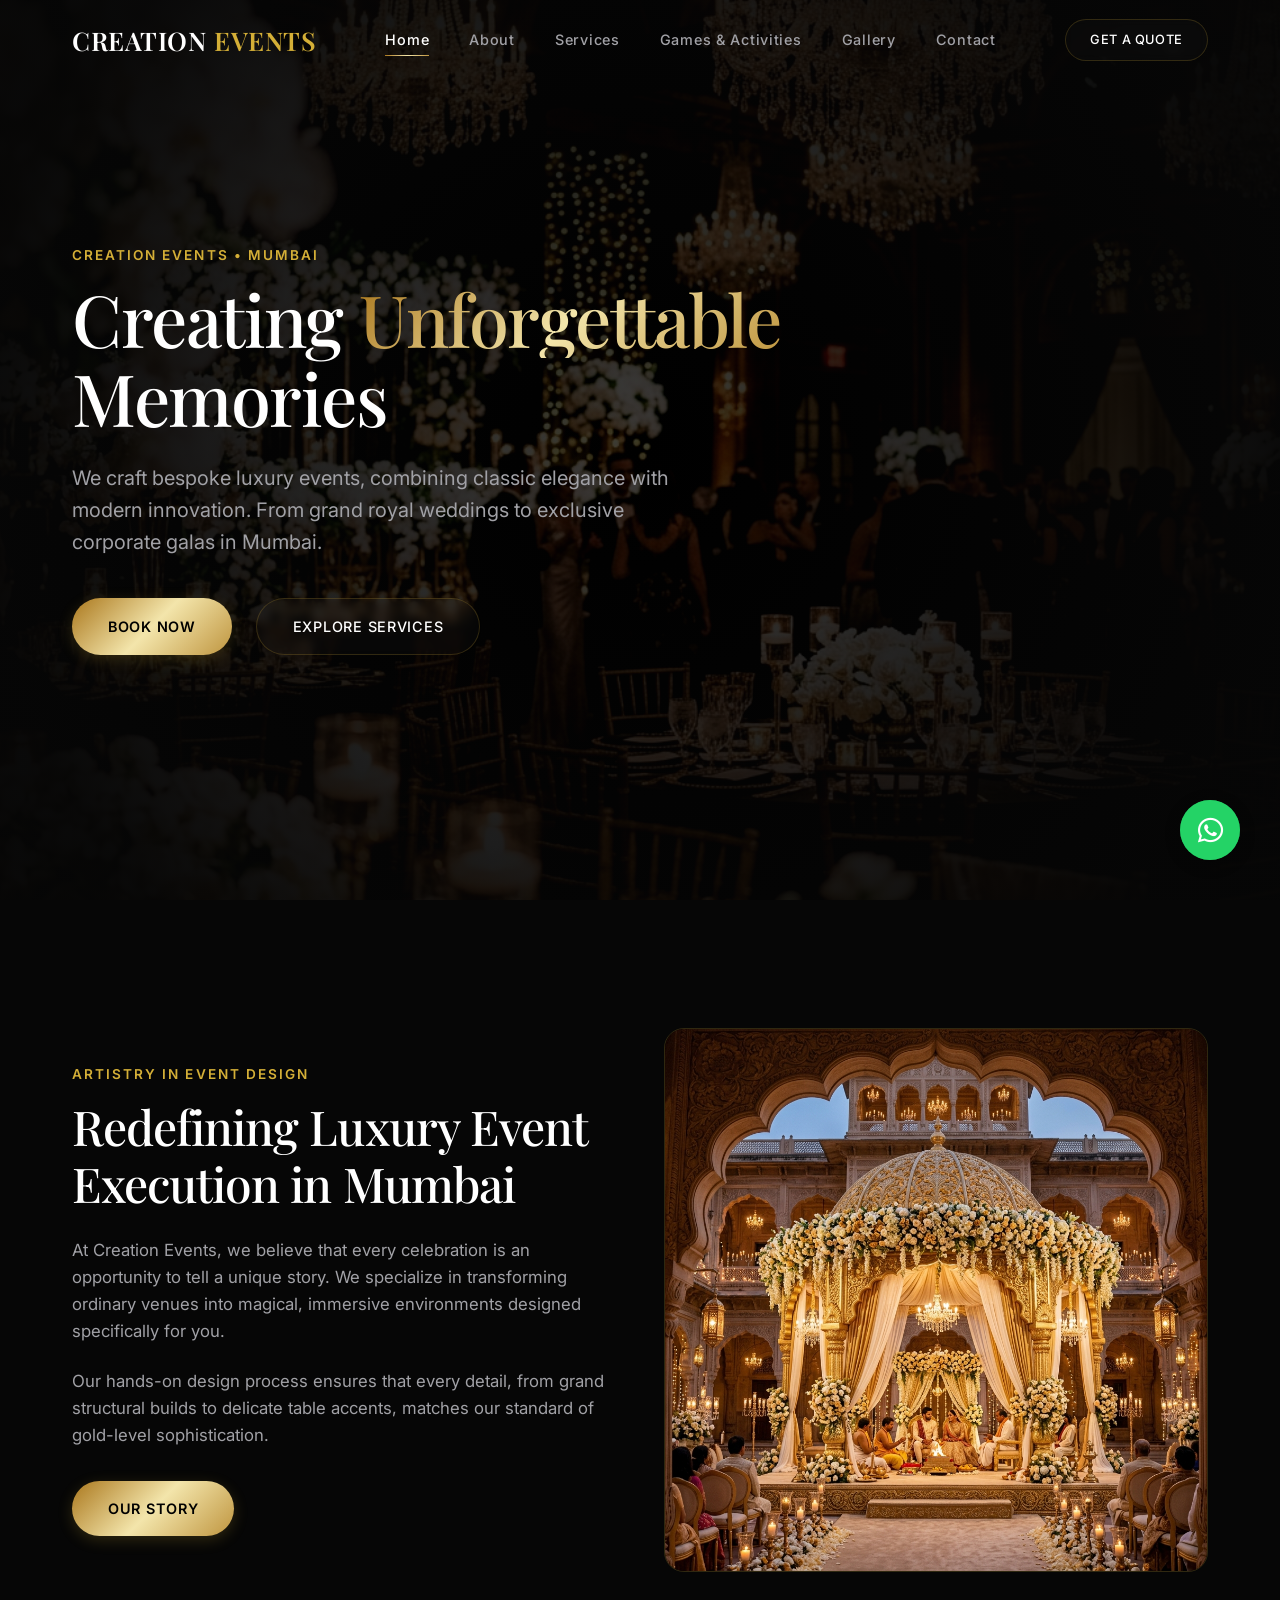
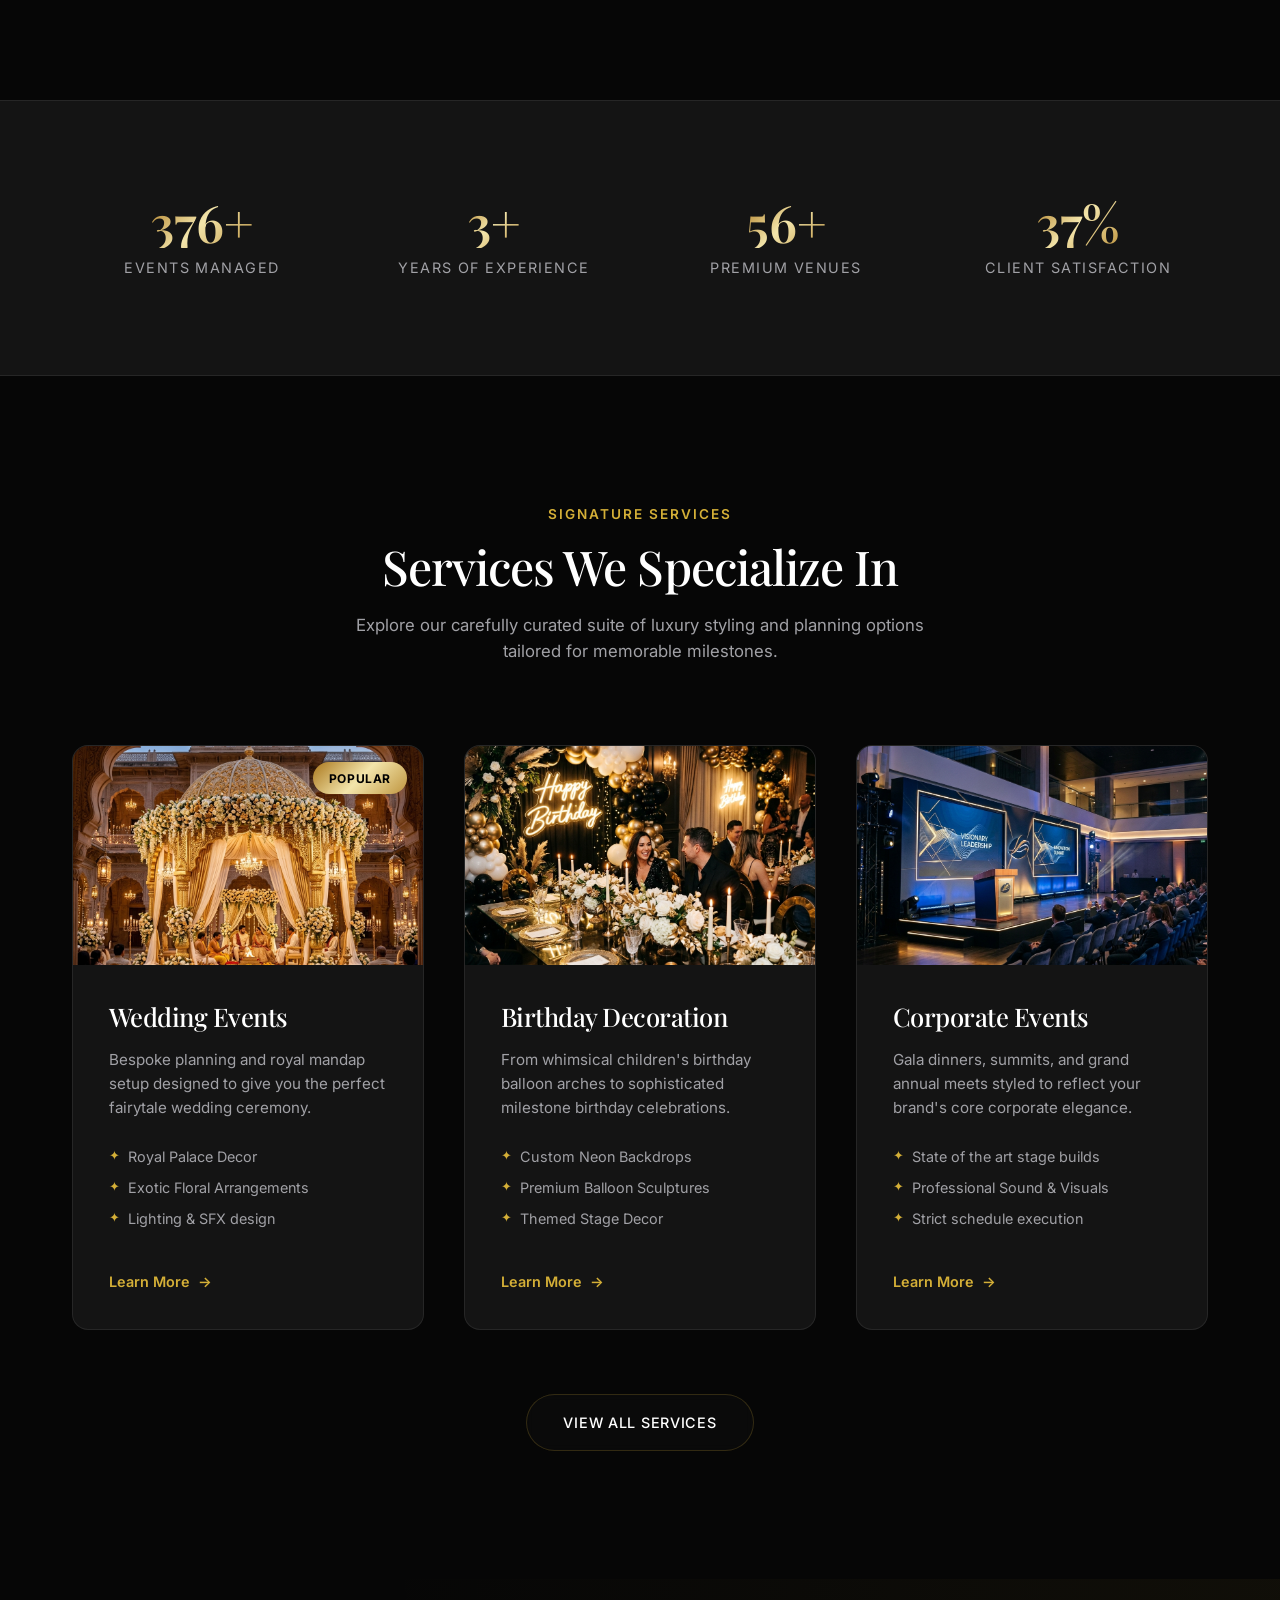
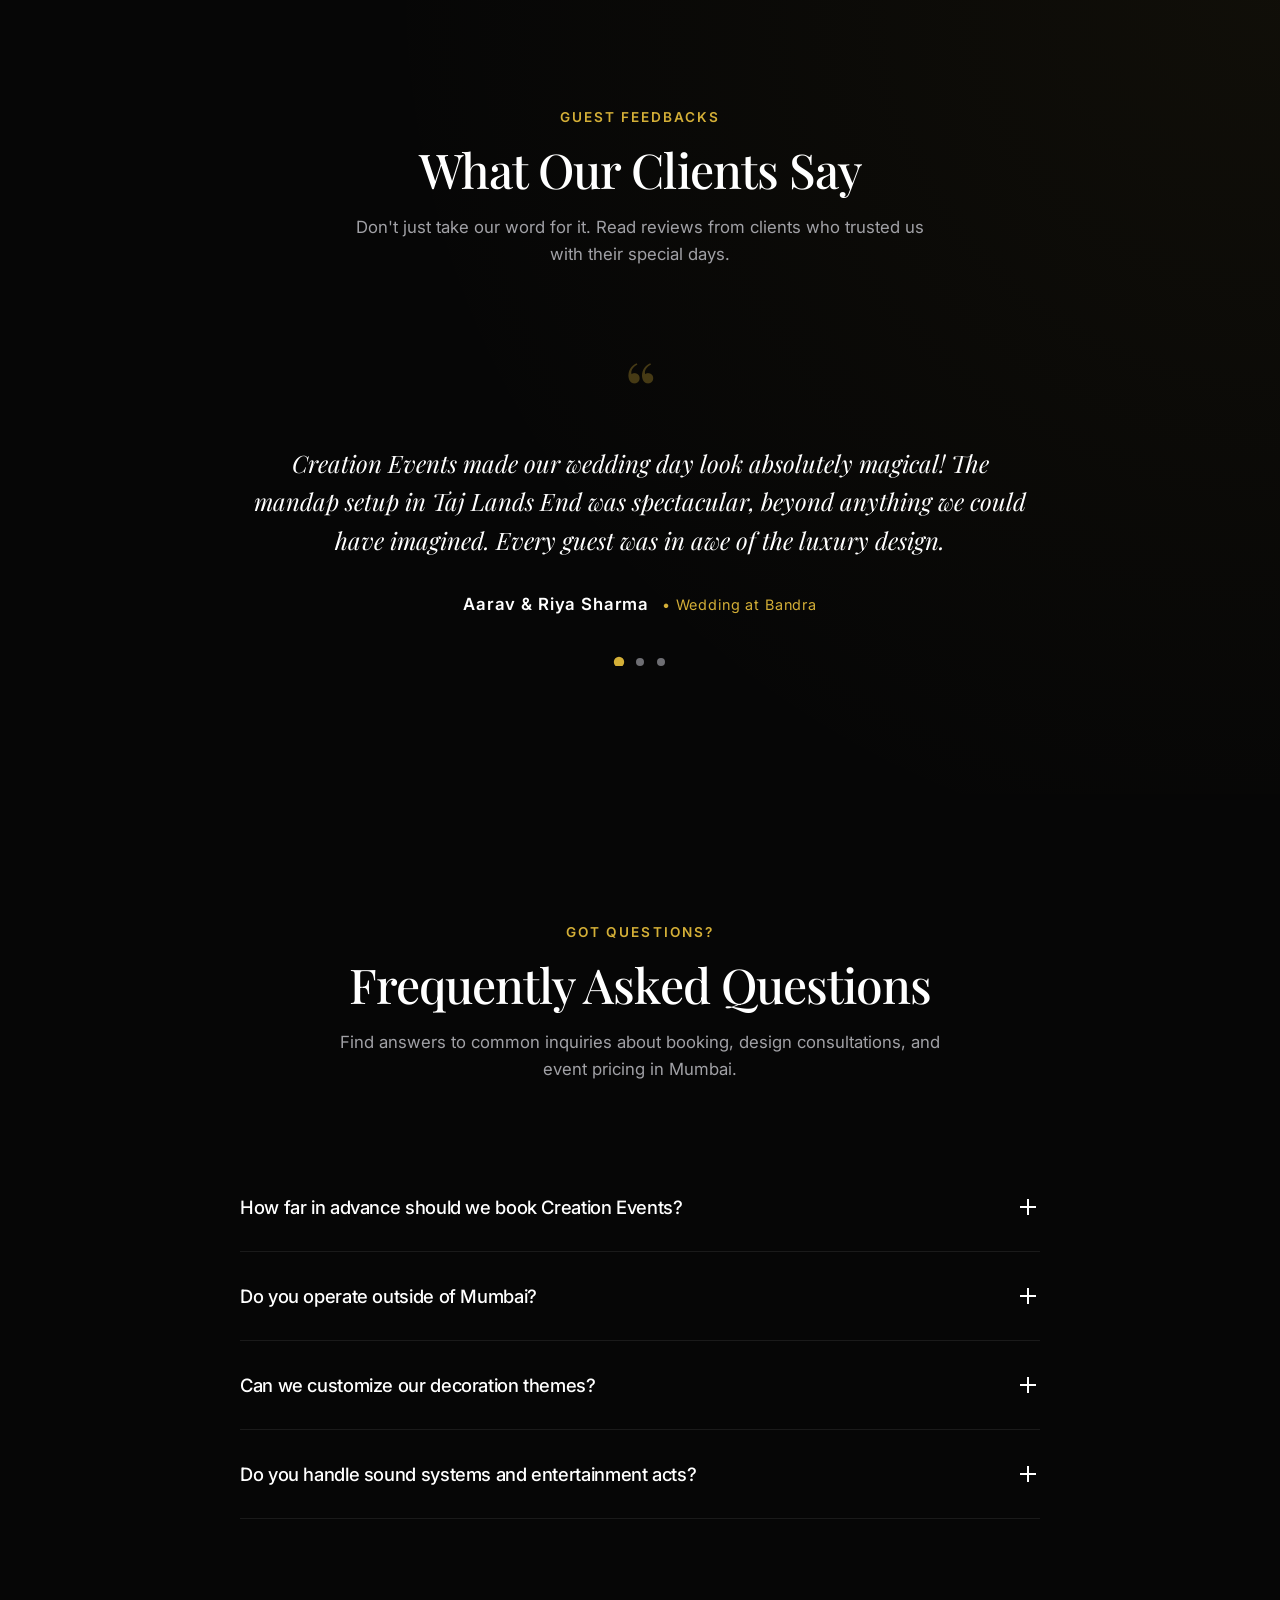
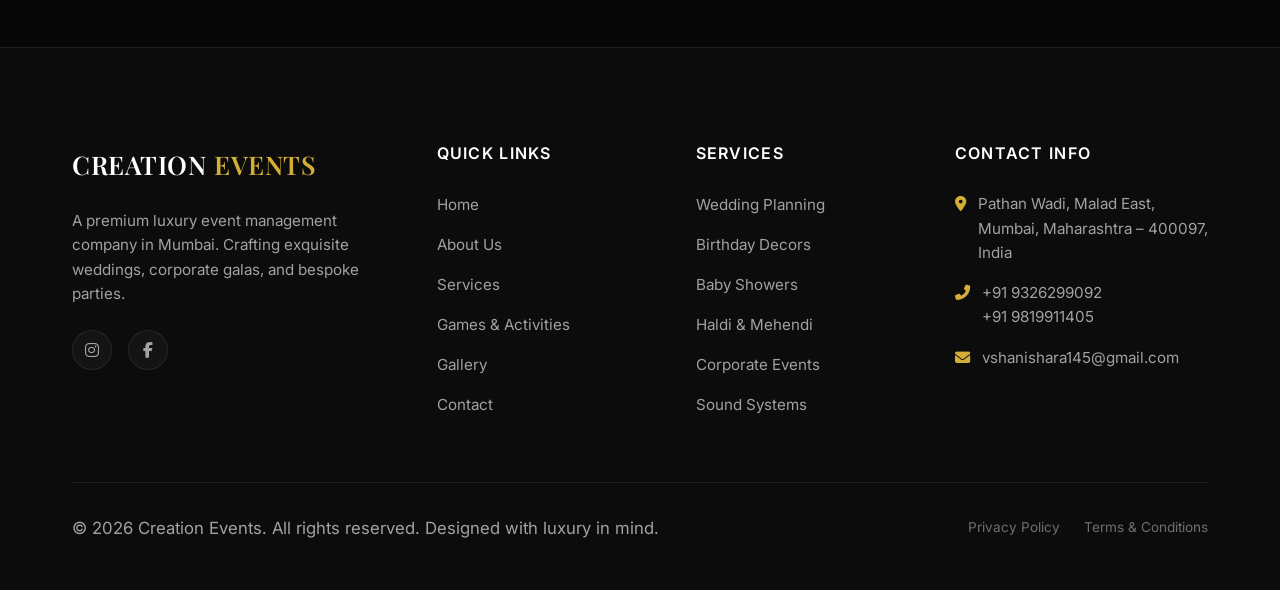
==== commit 33b25e8e: "Redesign Games page, update About page copy, refine styles, and restore frontend forms" ====
--- a/index.html
+++ b/index.html
@@ -1,17 +1,20 @@
 <!DOCTYPE html>
 <html lang="en">
+
 <head>
   <meta charset="UTF-8">
   <meta name="viewport" content="width=device-width, initial-scale=1.0">
   <title>Creation Events | Premium Event Management in Mumbai</title>
-  <meta name="description" content="Creation Events is a premium, luxury event management company in Mumbai. We design and execute unforgettable weddings, birthdays, baby showers, and corporate events with unmatched elegance.">
-  
+  <meta name="description"
+    content="Creation Events is a premium, luxury event management company in Mumbai. We design and execute unforgettable weddings, birthdays, baby showers, and corporate events with unmatched elegance.">
+
   <!-- CSS Stylesheets -->
   <link rel="stylesheet" href="css/style.css">
-  
+
   <!-- FontAwesome for Icons -->
   <link rel="stylesheet" href="https://cdnjs.cloudflare.com/ajax/libs/font-awesome/6.4.0/css/all.min.css">
 </head>
+
 <body>
 
   <!-- Sticky Glass Navbar -->
@@ -30,7 +33,8 @@
           <li><a href="contact.html" class="nav-link">Contact</a></li>
         </ul>
         <div class="nav-cta">
-          <a href="contact.html" class="btn btn-secondary" style="padding: 0.6rem 1.5rem; font-size: 0.8rem;">Get a Quote</a>
+          <a href="contact.html" class="btn btn-secondary" style="padding: 0.6rem 1.5rem; font-size: 0.8rem;">Get a
+            Quote</a>
         </div>
         <div class="mobile-toggle">
           <span></span>
@@ -51,7 +55,8 @@
       <div class="hero-content reveal">
         <span class="subtitle">Creation Events • Mumbai</span>
         <h1 class="hero-title">Creating <span class="gold-text">Unforgettable</span> Memories</h1>
-        <p class="hero-desc">We craft bespoke luxury events, combining classic elegance with modern innovation. From grand royal weddings to exclusive corporate galas in Mumbai.</p>
+        <p class="hero-desc">We craft bespoke luxury events, combining classic elegance with modern innovation. From
+          grand royal weddings to exclusive corporate galas in Mumbai.</p>
         <div class="hero-btns">
           <a href="contact.html" class="btn btn-primary">Book Now</a>
           <a href="services.html" class="btn btn-secondary">Explore Services</a>
@@ -67,12 +72,17 @@
         <div class="reveal">
           <span class="subtitle">Artistry in Event Design</span>
           <h2>Redefining Luxury Event Execution in Mumbai</h2>
-          <p style="margin-top: 1.5rem; margin-bottom: 1.5rem;">At Creation Events, we believe that every celebration is an opportunity to tell a unique story. We specialize in transforming ordinary venues into magical, immersive environments designed specifically for you.</p>
-          <p>Our hands-on design process ensures that every detail, from grand structural builds to delicate table accents, matches our standard of gold-level sophistication.</p>
+          <p style="margin-top: 1.5rem; margin-bottom: 1.5rem;">At Creation Events, we believe that every celebration is
+            an opportunity to tell a unique story. We specialize in transforming ordinary venues into magical, immersive
+            environments designed specifically for you.</p>
+          <p>Our hands-on design process ensures that every detail, from grand structural builds to delicate table
+            accents, matches our standard of gold-level sophistication.</p>
           <a href="about.html" class="btn btn-primary" style="margin-top: 2rem;">Our Story</a>
         </div>
-        <div class="reveal delay-200" style="position: relative; border-radius: 20px; overflow: hidden; border: 1px solid var(--border-gold);">
-          <img src="assets/wedding_event.png" alt="Stunning Royal Wedding Decoration" style="width: 100%; transition: var(--transition-apple);">
+        <div class="reveal delay-200"
+          style="position: relative; border-radius: 20px; overflow: hidden; border: 1px solid var(--border-gold);">
+          <img src="assets/wedding_event.png" alt="Stunning Royal Wedding Decoration"
+            style="width: 100%; transition: var(--transition-apple);">
         </div>
       </div>
     </div>
@@ -83,7 +93,7 @@
     <div class="container">
       <div class="stats-grid">
         <div class="stat-item">
-          <div class="stat-number gold-text" data-target="500" data-suffix="+">0+</div>
+          <div class="stat-number gold-text" data-target="1000" data-suffix="+">0+</div>
           <div class="stat-label">Events Managed</div>
         </div>
         <div class="stat-item">
@@ -108,7 +118,8 @@
       <div class="section-header text-center reveal">
         <span class="subtitle">Signature Services</span>
         <h2>Services We Specialize In</h2>
-        <p>Explore our carefully curated suite of luxury styling and planning options tailored for memorable milestones.</p>
+        <p>Explore our carefully curated suite of luxury styling and planning options tailored for memorable milestones.
+        </p>
       </div>
       <div class="grid-3">
         <!-- Service Card 1 -->
@@ -128,7 +139,7 @@
             <a href="services.html" class="card-link">Learn More</a>
           </div>
         </div>
-        
+
         <!-- Service Card 2 -->
         <div class="service-card reveal delay-100">
           <div class="service-img-wrapper">
@@ -145,7 +156,7 @@
             <a href="services.html" class="card-link">Learn More</a>
           </div>
         </div>
-        
+
         <!-- Service Card 3 -->
         <div class="service-card reveal delay-200">
           <div class="service-img-wrapper">
@@ -182,19 +193,24 @@
           <!-- Slide 1 -->
           <div class="testimonial-slide">
             <div class="quote-icon">“</div>
-            <p class="testimonial-text">Creation Events made our wedding day look absolutely magical! The mandap setup in Taj Lands End was spectacular, beyond anything we could have imagined. Every guest was in awe of the luxury design.</p>
+            <p class="testimonial-text">Creation Events made our wedding day look absolutely magical! The mandap setup
+              in Taj Lands End was spectacular, beyond anything we could have imagined. Every guest was in awe of the
+              luxury design.</p>
             <div class="testimonial-author">Aarav & Riya Sharma <span>• Wedding at Bandra</span></div>
           </div>
           <!-- Slide 2 -->
           <div class="testimonial-slide">
             <div class="quote-icon">“</div>
-            <p class="testimonial-text">Extremely professional event organizers in Mumbai. We hired them for our corporate annual gala at Grand Hyatt. The stage build, AV coordination, and visual transitions were flawlessly executed.</p>
+            <p class="testimonial-text">Extremely professional event organizers in Mumbai. We hired them for our
+              corporate annual gala at Grand Hyatt. The stage build, AV coordination, and visual transitions were
+              flawlessly executed.</p>
             <div class="testimonial-author">Vikram Mehta <span>• Director, TechCorp India</span></div>
           </div>
           <!-- Slide 3 -->
           <div class="testimonial-slide">
             <div class="quote-icon">“</div>
-            <p class="testimonial-text">The 1st birthday party decoration for my daughter was an absolute dream. The floral arrangements, neon backdrop, and custom cake table set by Creation Events were breathtaking.</p>
+            <p class="testimonial-text">The 1st birthday party decoration for my daughter was an absolute dream. The
+              floral arrangements, neon backdrop, and custom cake table set by Creation Events were breathtaking.</p>
             <div class="testimonial-author">Anjali Deshmukh <span>• Birthday in Worli</span></div>
           </div>
         </div>
@@ -219,7 +235,9 @@
             <div class="faq-icon"></div>
           </div>
           <div class="faq-answer">
-            <p>For weddings and major corporate galas, we recommend booking us at least 4 to 6 months in advance. For birthday parties and baby showers, 1 to 2 months notice is ideal. However, feel free to contact us for last-minute availability.</p>
+            <p>For weddings and major corporate galas, we recommend booking us at least 4 to 6 months in advance. For
+              birthday parties and baby showers, 1 to 2 months notice is ideal. However, feel free to contact us for
+              last-minute availability.</p>
           </div>
         </div>
         <!-- FAQ 2 -->
@@ -229,7 +247,9 @@
             <div class="faq-icon"></div>
           </div>
           <div class="faq-answer">
-            <p>Yes, while our primary base of operations is Mumbai (covering South Mumbai, Suburbs, Navi Mumbai, and Thane), we also undertake destination weddings and luxury corporate events across Goa, Pune, Lonavala, and Alibaug.</p>
+            <p>Yes, while our primary base of operations is Mumbai (covering South Mumbai, Suburbs, Navi Mumbai, and
+              Thane), we also undertake destination weddings and luxury corporate events across Goa, Pune, Lonavala, and
+              Alibaug.</p>
           </div>
         </div>
         <!-- FAQ 3 -->
@@ -239,7 +259,9 @@
             <div class="faq-icon"></div>
           </div>
           <div class="faq-answer">
-            <p>Absolutely! We specialize in tailored designs. During our initial creative consultation, we will map out your vision, colors, and references to construct a completely customized 3D layout of the event set prior to execution.</p>
+            <p>Absolutely! We specialize in tailored designs. During our initial creative consultation, we will map out
+              your vision, colors, and references to construct a completely customized 3D layout of the event set prior
+              to execution.</p>
           </div>
         </div>
         <!-- FAQ 4 -->
@@ -249,7 +271,8 @@
             <div class="faq-icon"></div>
           </div>
           <div class="faq-answer">
-            <p>Yes, we offer comprehensive event management. This includes premium line array sound systems, DJ bookings, live bands, customized stage lighting, professional EMCEEs, and dynamic entry setups.</p>
+            <p>Yes, we offer comprehensive event management. This includes premium line array sound systems, DJ
+              bookings, live bands, customized stage lighting, professional EMCEEs, and dynamic entry setups.</p>
           </div>
         </div>
       </div>
@@ -257,7 +280,8 @@
   </section>
 
   <!-- Floating WhatsApp Widget -->
-  <a href="https://wa.me/919999999999?text=Hi%20Creation%20Events,%20I%20would%20like%20to%20inquire%20about%20booking%20an%20event." target="_blank" class="whatsapp-float" aria-label="Chat on WhatsApp">
+  <a href="https://wa.me/919326299092?text=Hello%20Creation%20Events,%20I%20would%20like%20to%20book%20an%20event."
+    target="_blank" rel="noopener noreferrer" class="whatsapp-float" aria-label="Chat on WhatsApp">
     <i class="fab fa-whatsapp"></i>
   </a>
 
@@ -269,12 +293,13 @@
           <a href="index.html" class="logo footer-logo">
             CREATION <span class="logo-gold">EVENTS</span>
           </a>
-          <p class="footer-desc">A premium luxury event management company in Mumbai. Crafting exquisite weddings, corporate galas, and bespoke parties.</p>
+          <p class="footer-desc">A premium luxury event management company in Mumbai. Crafting exquisite weddings,
+            corporate galas, and bespoke parties.</p>
           <div class="footer-socials">
-            <a href="#" class="social-icon" aria-label="Instagram"><i class="fab fa-instagram"></i></a>
-            <a href="#" class="social-icon" aria-label="Facebook"><i class="fab fa-facebook-f"></i></a>
-            <a href="#" class="social-icon" aria-label="Pinterest"><i class="fab fa-pinterest-p"></i></a>
-            <a href="#" class="social-icon" aria-label="LinkedIn"><i class="fab fa-linkedin-in"></i></a>
+            <a href="https://instagram.com/creation.events" target="_blank" rel="noopener noreferrer"
+              class="social-icon" aria-label="Instagram"><i class="fab fa-instagram"></i></a>
+            <a href="https://facebook.com/creation.events" target="_blank" rel="noopener noreferrer" class="social-icon"
+              aria-label="Facebook"><i class="fab fa-facebook-f"></i></a>
           </div>
         </div>
         <div class="footer-col">
@@ -304,15 +329,18 @@
           <ul class="footer-contact-info">
             <li>
               <span><i class="fas fa-map-marker-alt"></i></span>
-              Office 402, Luxury Heights, Link Road, Andheri West, Mumbai - 400053
+              Pathan Wadi, Malad East, Mumbai, Maharashtra – 400097, India
             </li>
             <li>
               <span><i class="fas fa-phone-alt"></i></span>
-              <a href="tel:+919999999999">+91 99999 99999</a>
+              <div>
+                <a href="tel:+919326299092">+91 9326299092</a><br>
+                <a href="tel:+919819911405">+91 9819911405</a>
+              </div>
             </li>
             <li>
               <span><i class="fas fa-envelope"></i></span>
-              <a href="mailto:info@creationevents.in">info@creationevents.in</a>
+              <a href="mailto:vshanishara145@gmail.com">vshanishara145@gmail.com</a>
             </li>
           </ul>
         </div>
@@ -330,4 +358,5 @@
   <!-- JavaScript File -->
   <script src="js/main.js"></script>
 </body>
-</html>
+
+</html>
--- a/css/style.css
+++ b/css/style.css
@@ -6,33 +6,35 @@
   --bg-primary: #0C0C0C;
   --bg-secondary: #141414;
   --bg-card: #1C1C1E;
-  
+
   --gold-primary: #D4AF37;
   --gold-light: #F3E5AB;
   --gold-dark: #AA771C;
   --gold-gradient: linear-gradient(135deg, #AA771C 0%, #F3E5AB 50%, #BF953F 100%);
   --gold-glow: 0 0 25px rgba(212, 175, 55, 0.25);
-  
+
   --text-primary: #FFFFFF;
   --text-secondary: #A1A1A6;
   --text-muted: #6E6E73;
-  
+
   --font-serif: 'Playfair Display', Georgia, serif;
   --font-sans: 'Inter', -apple-system, BlinkMacSystemFont, "Segoe UI", Roboto, sans-serif;
-  
+
   --border-gold: rgba(212, 175, 55, 0.2);
   --border-light: rgba(255, 255, 255, 0.08);
   --glass-bg: rgba(12, 12, 12, 0.75);
   --glass-blur: blur(20px);
-  
+
   --transition-apple: all 0.5s cubic-bezier(0.16, 1, 0.3, 1);
   --transition-fast: all 0.25s ease;
-  
+
   --container-max: 1200px;
 }
 
 /* --- RESET & GLOBAL STYLES --- */
-*, *::before, *::after {
+*,
+*::before,
+*::after {
   box-sizing: border-box;
   margin: 0;
   padding: 0;
@@ -66,7 +68,10 @@
   height: auto;
 }
 
-button, input, textarea, select {
+button,
+input,
+textarea,
+select {
   font-family: inherit;
   background: none;
   border: none;
@@ -74,7 +79,12 @@
 }
 
 /* --- TYPOGRAPHY --- */
-h1, h2, h3, h4, h5, h6 {
+h1,
+h2,
+h3,
+h4,
+h5,
+h6 {
   font-family: var(--font-serif);
   font-weight: 500;
   line-height: 1.2;
@@ -166,6 +176,27 @@
   position: relative;
   overflow: hidden;
   transition: var(--transition-apple);
+  z-index: 1;
+}
+
+.btn::before {
+  content: '';
+  position: absolute;
+  top: 0;
+  left: -100%;
+  width: 50%;
+  height: 100%;
+  background: linear-gradient(to right,
+      rgba(255, 255, 255, 0) 0%,
+      rgba(255, 255, 255, 0.25) 50%,
+      rgba(255, 255, 255, 0) 100%);
+  transform: skewX(-25deg);
+  transition: 0.75s;
+  z-index: -1;
+}
+
+.btn:hover::before {
+  left: 125%;
 }
 
 .btn-primary {
@@ -253,7 +284,8 @@
   padding: 0.5rem 0;
 }
 
-.nav-link:hover, .nav-link.active {
+.nav-link:hover,
+.nav-link.active {
   color: var(--text-primary);
 }
 
@@ -268,7 +300,8 @@
   transition: var(--transition-apple);
 }
 
-.nav-link:hover::after, .nav-link.active::after {
+.nav-link:hover::after,
+.nav-link.active::after {
   width: 100%;
 }
 
@@ -331,7 +364,7 @@
   left: 0;
   width: 100%;
   height: 100%;
-  background: radial-gradient(circle at center, rgba(0,0,0,0.1) 0%, rgba(6,6,6,0.95) 85%);
+  background: radial-gradient(circle at center, rgba(0, 0, 0, 0.1) 0%, rgba(6, 6, 6, 0.95) 85%);
   z-index: 2;
 }
 
@@ -359,8 +392,13 @@
 }
 
 @keyframes kenBurns {
-  0% { transform: scale(1); }
-  100% { transform: scale(1.12); }
+  0% {
+    transform: scale(1);
+  }
+
+  100% {
+    transform: scale(1.12);
+  }
 }
 
 /* --- HERO BANNERS (OTHER PAGES) --- */
@@ -630,7 +668,7 @@
 
 /* --- TESTIMONIALS SLIDER --- */
 .testimonials-section {
-  background: radial-gradient(circle at top right, rgba(212,175,55,0.05) 0%, rgba(6,6,6,0) 60%);
+  background: radial-gradient(circle at top right, rgba(212, 175, 55, 0.05) 0%, rgba(6, 6, 6, 0) 60%);
 }
 
 .testimonial-container {
@@ -742,7 +780,8 @@
   transition: var(--transition-apple);
 }
 
-.faq-icon::before, .faq-icon::after {
+.faq-icon::before,
+.faq-icon::after {
   content: '';
   position: absolute;
   background-color: var(--text-primary);
@@ -767,7 +806,8 @@
   transform: rotate(135deg);
 }
 
-.faq-item.active .faq-icon::before, .faq-item.active .faq-icon::after {
+.faq-item.active .faq-icon::before,
+.faq-item.active .faq-icon::after {
   background-color: var(--gold-primary);
 }
 
@@ -804,7 +844,8 @@
   transition: var(--transition-fast);
 }
 
-.filter-btn:hover, .filter-btn.active {
+.filter-btn:hover,
+.filter-btn.active {
   border-color: var(--gold-primary);
   background-color: rgba(212, 175, 55, 0.05);
   color: var(--gold-primary);
@@ -839,7 +880,7 @@
   left: 0;
   width: 100%;
   height: 100%;
-  background: linear-gradient(180deg, rgba(0,0,0,0) 40%, rgba(0,0,0,0.85) 100%);
+  background: linear-gradient(180deg, rgba(0, 0, 0, 0) 40%, rgba(0, 0, 0, 0.85) 100%);
   display: flex;
   flex-direction: column;
   justify-content: flex-end;
@@ -863,7 +904,7 @@
 .gallery-item:hover {
   transform: scale(1.02);
   border-color: var(--border-gold);
-  box-shadow: 0 10px 25px rgba(0,0,0,0.4);
+  box-shadow: 0 10px 25px rgba(0, 0, 0, 0.4);
 }
 
 .gallery-item:hover img {
@@ -911,7 +952,7 @@
   max-width: 100%;
   max-height: 70vh;
   border-radius: 8px;
-  box-shadow: 0 15px 40px rgba(0,0,0,0.6);
+  box-shadow: 0 15px 40px rgba(0, 0, 0, 0.6);
   border: 1px solid var(--border-light);
   transform: scale(0.95);
   transition: transform 0.4s cubic-bezier(0.16, 1, 0.3, 1);
@@ -984,7 +1025,8 @@
   margin-bottom: 0.4rem;
 }
 
-.info-details p, .info-details a {
+.info-details p,
+.info-details a {
   color: var(--text-primary);
   font-size: 1.1rem;
 }
@@ -1072,7 +1114,7 @@
   flex-direction: column;
   justify-content: center;
   align-items: center;
-  background: linear-gradient(rgba(6, 6, 6, 0.7), rgba(6, 6, 6, 0.7)), radial-gradient(circle, rgba(212,175,55,0.05) 0%, rgba(0,0,0,0) 80%);
+  background: linear-gradient(rgba(6, 6, 6, 0.7), rgba(6, 6, 6, 0.7)), radial-gradient(circle, rgba(212, 175, 55, 0.05) 0%, rgba(0, 0, 0, 0) 80%);
   color: var(--text-secondary);
   text-align: center;
 }
@@ -1102,7 +1144,7 @@
   justify-content: center;
   align-items: center;
   font-size: 1.8rem;
-  box-shadow: 0 4px 15px rgba(0,0,0,0.3);
+  box-shadow: 0 4px 15px rgba(0, 0, 0, 0.3);
   z-index: 999;
   transition: var(--transition-apple);
 }
@@ -1121,7 +1163,7 @@
 
 .whatsapp-float:hover {
   transform: scale(1.1);
-  box-shadow: 0 6px 20px rgba(0,0,0,0.4);
+  box-shadow: 0 6px 20px rgba(0, 0, 0, 0.4);
 }
 
 @keyframes pulseWhatsapp {
@@ -1129,6 +1171,7 @@
     transform: scale(1);
     opacity: 0.5;
   }
+
   100% {
     transform: scale(1.4);
     opacity: 0;
@@ -1263,10 +1306,398 @@
   transform: translateY(0);
 }
 
-.delay-100 { transition-delay: 0.1s; }
-.delay-200 { transition-delay: 0.2s; }
-.delay-300 { transition-delay: 0.3s; }
-.delay-400 { transition-delay: 0.4s; }
+.delay-100 {
+  transition-delay: 0.1s;
+}
+
+.delay-200 {
+  transition-delay: 0.2s;
+}
+
+.delay-300 {
+  transition-delay: 0.3s;
+}
+
+.delay-400 {
+  transition-delay: 0.4s;
+}
+
+/* --- PREMIUM CONTACT CARDS --- */
+.contact-cards-grid {
+  display: grid;
+  grid-template-columns: repeat(2, 1fr);
+  gap: 1.5rem;
+  margin-top: 2rem;
+}
+
+.contact-card {
+  background: var(--bg-secondary);
+  border: 1px solid var(--border-light);
+  border-radius: 16px;
+  padding: 1.75rem;
+  display: flex;
+  flex-direction: column;
+  gap: 1.25rem;
+  position: relative;
+  overflow: hidden;
+  transition: var(--transition-apple);
+}
+
+.contact-card::before {
+  content: '';
+  position: absolute;
+  top: 0;
+  left: 0;
+  width: 100%;
+  height: 100%;
+  background: linear-gradient(135deg, rgba(212, 175, 55, 0.03) 0%, rgba(255, 255, 255, 0) 100%);
+  pointer-events: none;
+}
+
+.contact-card:hover {
+  transform: translateY(-5px);
+  border-color: var(--border-gold);
+  box-shadow: 0 10px 25px rgba(0, 0, 0, 0.4), 0 0 20px rgba(212, 175, 55, 0.05);
+}
+
+.contact-card.full-width {
+  grid-column: span 2;
+}
+
+.contact-card-icon {
+  width: 50px;
+  height: 50px;
+  border-radius: 50%;
+  background-color: rgba(212, 175, 55, 0.08);
+  border: 1px solid var(--border-gold);
+  display: flex;
+  justify-content: center;
+  align-items: center;
+  color: var(--gold-primary);
+  font-size: 1.3rem;
+}
+
+.contact-card h3 {
+  font-family: var(--font-sans);
+  font-size: 1.15rem;
+  font-weight: 600;
+  color: var(--text-primary);
+  margin: 0;
+}
+
+.contact-card p {
+  font-size: 0.95rem;
+  color: var(--text-secondary);
+  margin: 0;
+  line-height: 1.6;
+  flex-grow: 1;
+}
+
+.contact-card-actions {
+  display: flex;
+  flex-direction: column;
+  gap: 0.75rem;
+  margin-top: auto;
+}
+
+.contact-card-btn {
+  width: 100%;
+  padding: 0.75rem 1.25rem;
+  font-size: 0.8rem;
+  font-weight: 600;
+  text-align: center;
+  text-transform: uppercase;
+  letter-spacing: 0.05em;
+  border-radius: 30px;
+  display: inline-flex;
+  justify-content: center;
+  align-items: center;
+  gap: 0.5rem;
+  cursor: pointer;
+  transition: var(--transition-apple);
+  z-index: 1;
+  position: relative;
+  overflow: hidden;
+}
+
+.contact-card-btn.primary {
+  background: var(--gold-gradient);
+  color: #000;
+}
+
+.contact-card-btn.primary:hover {
+  transform: translateY(-2px);
+  box-shadow: var(--gold-glow);
+}
+
+.contact-card-btn.secondary {
+  border: 1px solid var(--border-gold);
+  color: var(--text-primary);
+  background: rgba(255, 255, 255, 0.02);
+}
+
+.contact-card-btn.secondary:hover {
+  background: rgba(212, 175, 55, 0.08);
+  border-color: var(--gold-primary);
+  transform: translateY(-2px);
+}
+
+@media (max-width: 600px) {
+  .contact-cards-grid {
+    grid-template-columns: 1fr;
+  }
+
+  .contact-card.full-width {
+    grid-column: span 1;
+  }
+}
+
+/* --- PREMIUM GAMES & ACTIVITIES PAGE --- */
+.search-filter-section {
+  background: rgba(28, 28, 30, 0.4);
+  border: 1px solid var(--border-light);
+  backdrop-filter: var(--glass-blur);
+  -webkit-backdrop-filter: var(--glass-blur);
+  border-radius: 24px;
+  padding: 2.5rem;
+  margin-bottom: 4rem;
+  display: flex;
+  flex-direction: column;
+  gap: 2rem;
+  align-items: center;
+  position: relative;
+  overflow: hidden;
+}
+
+.search-filter-section::before {
+  content: '';
+  position: absolute;
+  top: 0;
+  left: 0;
+  width: 100%;
+  height: 100%;
+  background: linear-gradient(135deg, rgba(212, 175, 55, 0.02) 0%, rgba(255, 255, 255, 0) 100%);
+  pointer-events: none;
+}
+
+.search-bar-wrapper {
+  position: relative;
+  width: 100%;
+  max-width: 600px;
+}
+
+.search-bar-wrapper i {
+  position: absolute;
+  left: 1.25rem;
+  top: 50%;
+  transform: translateY(-50%);
+  color: var(--gold-primary);
+  font-size: 1.1rem;
+}
+
+.search-input {
+  width: 100%;
+  background: rgba(6, 6, 6, 0.8);
+  border: 1px solid var(--border-light);
+  border-radius: 50px;
+  padding: 1.1rem 1.5rem 1.1rem 3.25rem;
+  font-size: 1rem;
+  color: var(--text-primary);
+  transition: var(--transition-apple);
+}
+
+.search-input:focus {
+  outline: none;
+  border-color: var(--gold-primary);
+  box-shadow: 0 0 15px rgba(212, 175, 55, 0.15);
+  background: rgba(6, 6, 6, 0.95);
+}
+
+.category-tabs {
+  display: flex;
+  gap: 1rem;
+  flex-wrap: wrap;
+  justify-content: center;
+}
+
+.category-tab {
+  padding: 0.75rem 1.75rem;
+  font-size: 0.85rem;
+  font-weight: 600;
+  text-transform: uppercase;
+  letter-spacing: 0.05em;
+  border-radius: 50px;
+  border: 1px solid var(--border-light);
+  background: rgba(255, 255, 255, 0.02);
+  cursor: pointer;
+  transition: var(--transition-apple);
+}
+
+.category-tab:hover,
+.category-tab.active {
+  border-color: var(--gold-primary);
+  background: var(--gold-gradient);
+  color: #000;
+  box-shadow: var(--gold-glow);
+}
+
+.stalls-section {
+  margin-bottom: 5rem;
+}
+
+.stalls-section.hidden {
+  display: none;
+}
+
+.stalls-section-header {
+  border-left: 3px solid var(--gold-primary);
+  padding-left: 1.25rem;
+  margin-bottom: 2.5rem;
+}
+
+.stalls-section-header h2 {
+  font-family: var(--font-serif);
+  font-size: 2.2rem;
+  color: var(--text-primary);
+  margin-bottom: 0.25rem;
+}
+
+.stalls-section-header span {
+  font-size: 0.9rem;
+  color: var(--gold-primary);
+  text-transform: uppercase;
+  letter-spacing: 0.1em;
+  font-weight: 600;
+}
+
+.stalls-grid {
+  display: grid;
+  grid-template-columns: repeat(4, 1fr);
+  gap: 1.5rem;
+}
+
+.stall-card {
+  background: var(--bg-secondary);
+  border: 1px solid var(--border-light);
+  border-radius: 16px;
+  padding: 1.75rem;
+  display: flex;
+  flex-direction: column;
+  gap: 1.25rem;
+  transition: var(--transition-apple);
+  position: relative;
+  overflow: hidden;
+  height: 100%;
+}
+
+.stall-card::before {
+  content: '';
+  position: absolute;
+  top: 0;
+  left: 0;
+  width: 100%;
+  height: 100%;
+  background: linear-gradient(135deg, rgba(212, 175, 55, 0.02) 0%, rgba(255, 255, 255, 0) 100%);
+  pointer-events: none;
+}
+
+.stall-card:hover {
+  transform: translateY(-5px);
+  border-color: var(--border-gold);
+  box-shadow: 0 10px 25px rgba(0, 0, 0, 0.4), 0 0 20px rgba(212, 175, 55, 0.05);
+}
+
+.stall-card-header {
+  display: flex;
+  justify-content: space-between;
+  align-items: center;
+}
+
+.stall-card-index {
+  font-size: 0.85rem;
+  color: var(--text-muted);
+  font-weight: 700;
+  font-family: var(--font-sans);
+}
+
+.stall-card-icon {
+  width: 40px;
+  height: 40px;
+  border-radius: 50%;
+  background: rgba(212, 175, 55, 0.08);
+  border: 1px solid var(--border-gold);
+  display: flex;
+  justify-content: center;
+  align-items: center;
+  color: var(--gold-primary);
+  font-size: 1rem;
+}
+
+.stall-card h3 {
+  font-family: var(--font-sans);
+  font-size: 1.1rem;
+  font-weight: 600;
+  color: var(--text-primary);
+  margin: 0;
+  line-height: 1.4;
+}
+
+.no-results {
+  text-align: center;
+  padding: 4rem 2rem;
+  background: var(--bg-secondary);
+  border: 1px solid var(--border-light);
+  border-radius: 20px;
+  display: none;
+  width: 100%;
+}
+
+.no-results.visible {
+  display: block;
+}
+
+.no-results i {
+  font-size: 3rem;
+  color: var(--text-muted);
+  margin-bottom: 1.5rem;
+}
+
+.no-results h3 {
+  font-size: 1.5rem;
+  color: var(--text-primary);
+  margin-bottom: 0.5rem;
+}
+
+.no-results p {
+  color: var(--text-secondary);
+}
+
+@media (max-width: 1200px) {
+  .stalls-grid {
+    grid-template-columns: repeat(3, 1fr);
+  }
+}
+
+@media (max-width: 900px) {
+  .stalls-grid {
+    grid-template-columns: repeat(2, 1fr);
+  }
+
+  .search-filter-section {
+    padding: 1.75rem;
+  }
+}
+
+@media (max-width: 600px) {
+  .stalls-grid {
+    grid-template-columns: 1fr;
+  }
+
+  .category-tab {
+    padding: 0.6rem 1.25rem;
+    font-size: 0.75rem;
+  }
+}
 
 /* --- RESPONSIVE MEDIA QUERIES --- */
 @media (max-width: 1024px) {
@@ -1274,20 +1705,20 @@
     grid-template-columns: repeat(2, 1fr);
     gap: 2rem;
   }
-  
+
   .bento-grid {
     grid-template-columns: repeat(2, 1fr);
   }
-  
+
   .bento-card.col-2 {
     grid-column: span 1;
   }
-  
+
   .footer-grid {
     grid-template-columns: repeat(2, 1fr);
     gap: 2.5rem;
   }
-  
+
   .stats-grid {
     grid-template-columns: repeat(2, 1fr);
     gap: 3rem;
@@ -1298,28 +1729,29 @@
   .section-padding {
     padding: 5rem 0;
   }
-  
+
   .grid-2 {
     grid-template-columns: 1fr;
     gap: 2.5rem;
   }
-  
+
   .navbar {
     height: 70px;
   }
-  
+
   .header.scrolled .navbar {
     height: 65px;
   }
-  
+
   .nav-cta {
-    display: none; /* Hide on mobile to simplify nav */
-  }
-  
+    display: none;
+    /* Hide on mobile to simplify nav */
+  }
+
   .mobile-toggle {
     display: flex;
   }
-  
+
   .nav-menu {
     position: fixed;
     top: 70px;
@@ -1336,53 +1768,53 @@
     z-index: 999;
     border-top: 1px solid var(--border-light);
   }
-  
+
   .nav-menu.active {
     transform: translateX(0);
   }
-  
+
   .header.scrolled .nav-menu {
     top: 65px;
     height: calc(100vh - 65px);
   }
-  
+
   .mobile-toggle.active span:nth-child(1) {
     transform: translateY(9px) rotate(45deg);
   }
-  
+
   .mobile-toggle.active span:nth-child(2) {
     opacity: 0;
   }
-  
+
   .mobile-toggle.active span:nth-child(3) {
     transform: translateY(-9px) rotate(-45deg);
   }
-  
+
   .hero {
     align-items: center;
     text-align: center;
   }
-  
+
   .hero-content {
     margin: 0 auto;
   }
-  
+
   .hero-btns {
     justify-content: center;
     flex-direction: column;
     gap: 1rem;
   }
-  
+
   .contact-container {
     grid-template-columns: 1fr;
     gap: 3.5rem;
   }
-  
+
   .form-row {
     grid-template-columns: 1fr;
     gap: 0;
   }
-  
+
   .gallery-grid {
     grid-template-columns: repeat(2, 1fr);
   }
@@ -1392,46 +1824,46 @@
   html {
     font-size: 15px;
   }
-  
+
   .container {
     padding: 0 1.25rem;
   }
-  
+
   .grid-3 {
     grid-template-columns: 1fr;
   }
-  
+
   .bento-grid {
     grid-template-columns: 1fr;
     grid-auto-rows: auto;
   }
-  
+
   .bento-card.row-2 {
     grid-row: span 1;
   }
-  
+
   .bento-card {
     min-height: 200px;
     padding: 2rem;
   }
-  
+
   .stats-grid {
     grid-template-columns: 1fr;
     gap: 2rem;
   }
-  
+
   .gallery-grid {
     grid-template-columns: 1fr;
   }
-  
+
   .footer-grid {
     grid-template-columns: 1fr;
   }
-  
+
   .contact-form-wrapper {
     padding: 1.5rem;
   }
-  
+
   .whatsapp-float {
     bottom: 1.5rem;
     right: 1.5rem;
@@ -1439,4 +1871,4 @@
     height: 50px;
     font-size: 1.5rem;
   }
-}
+}
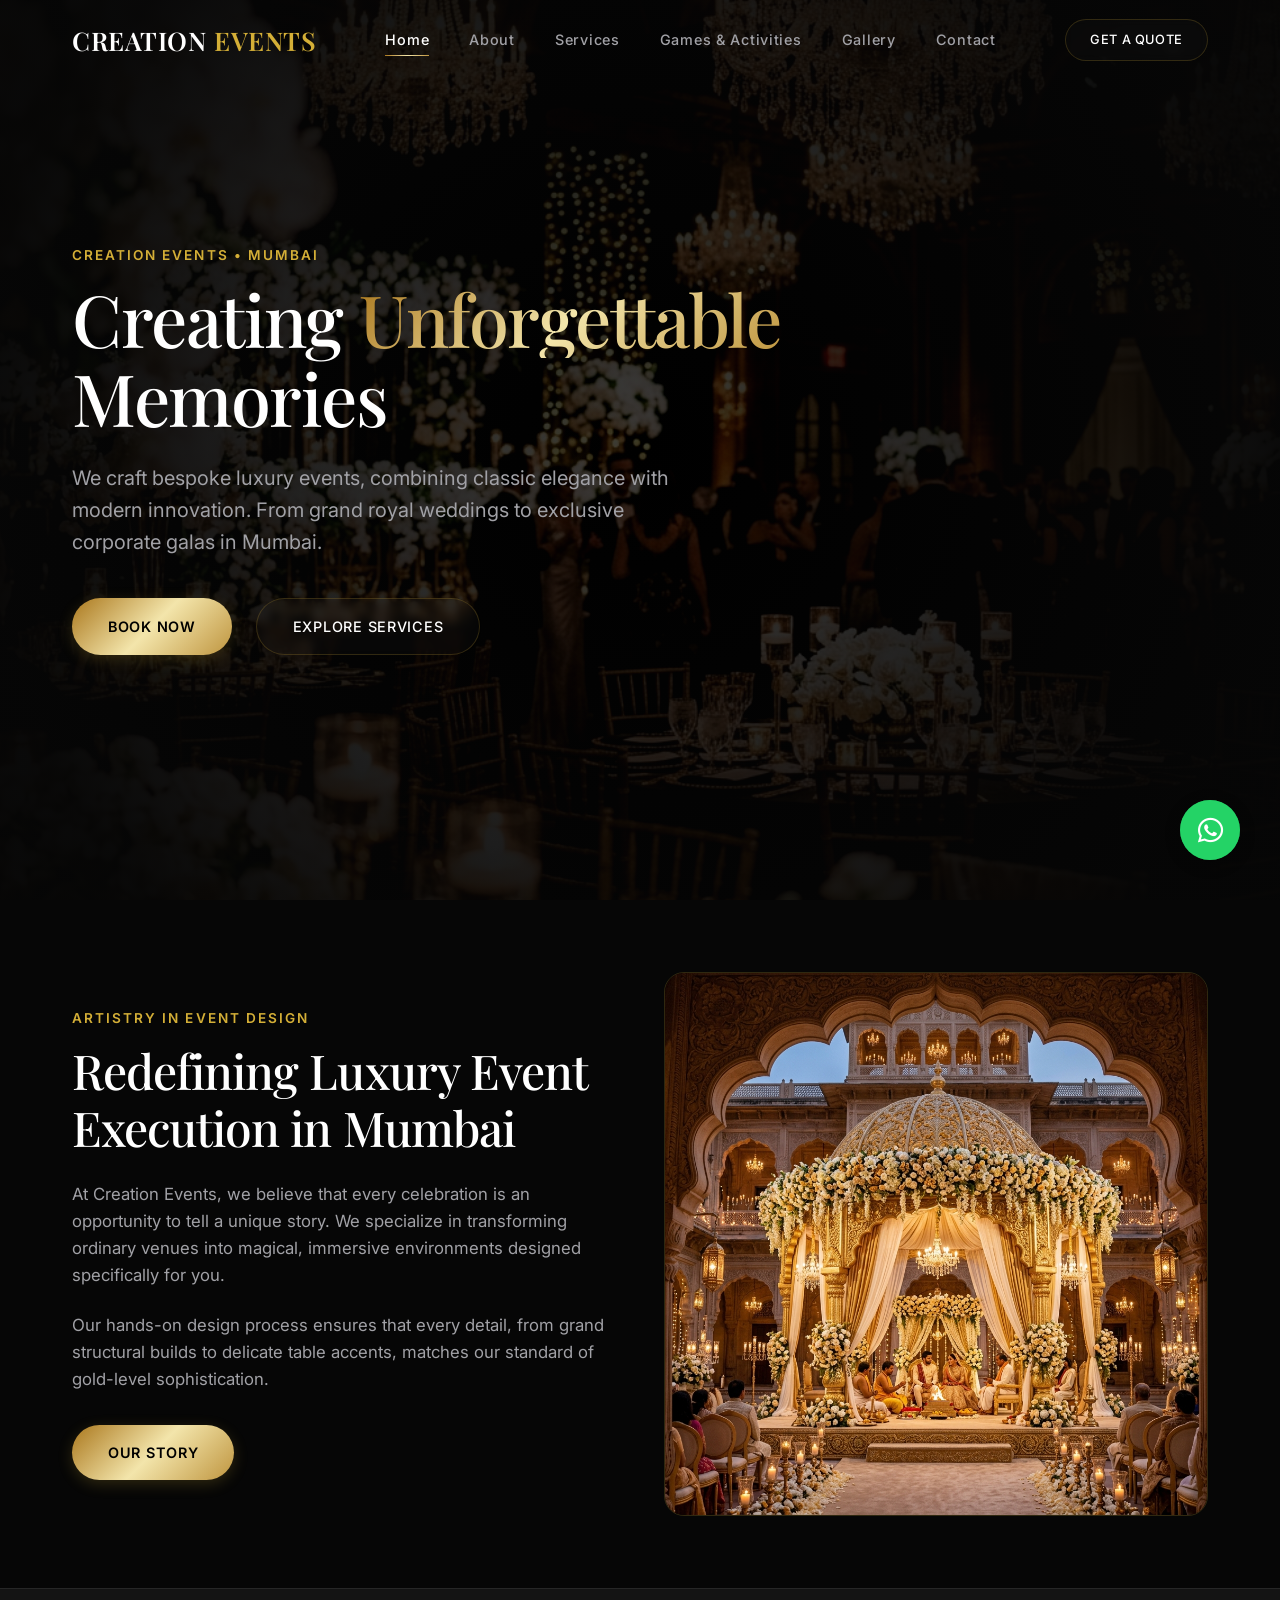
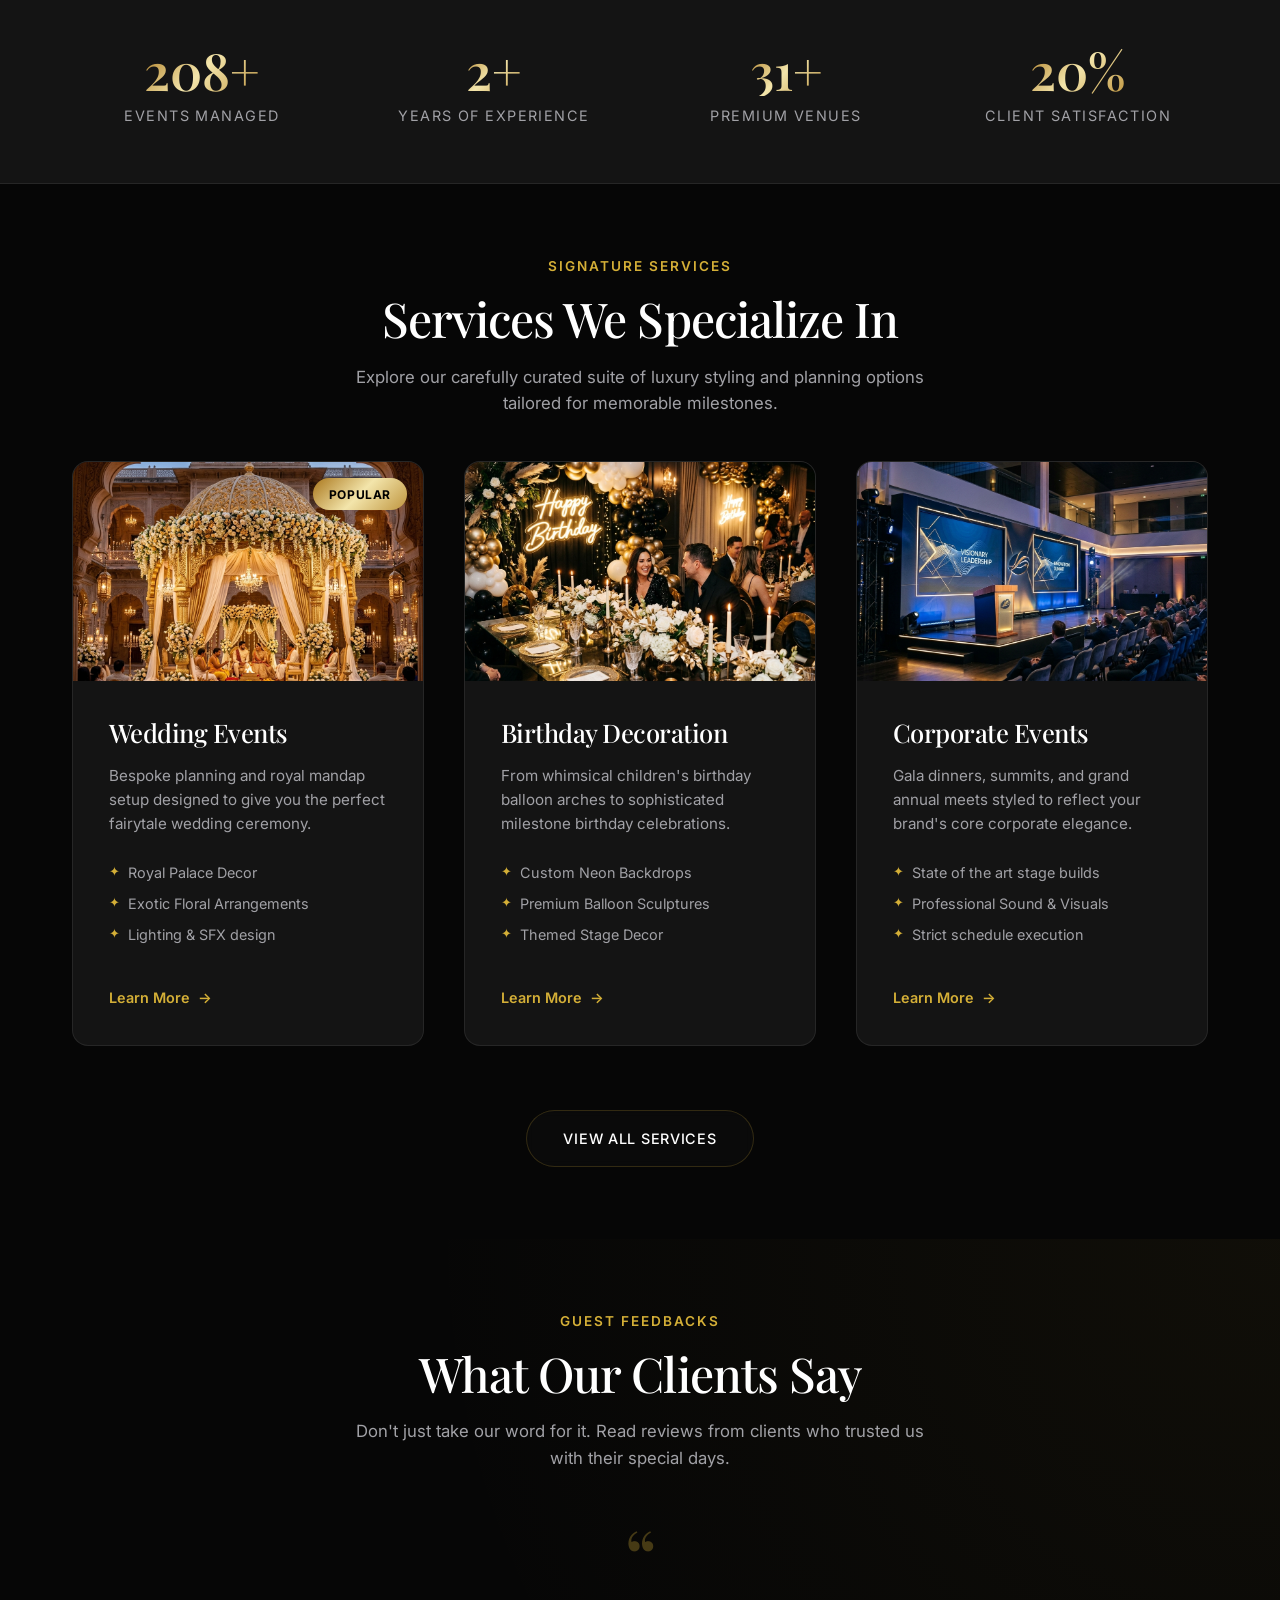
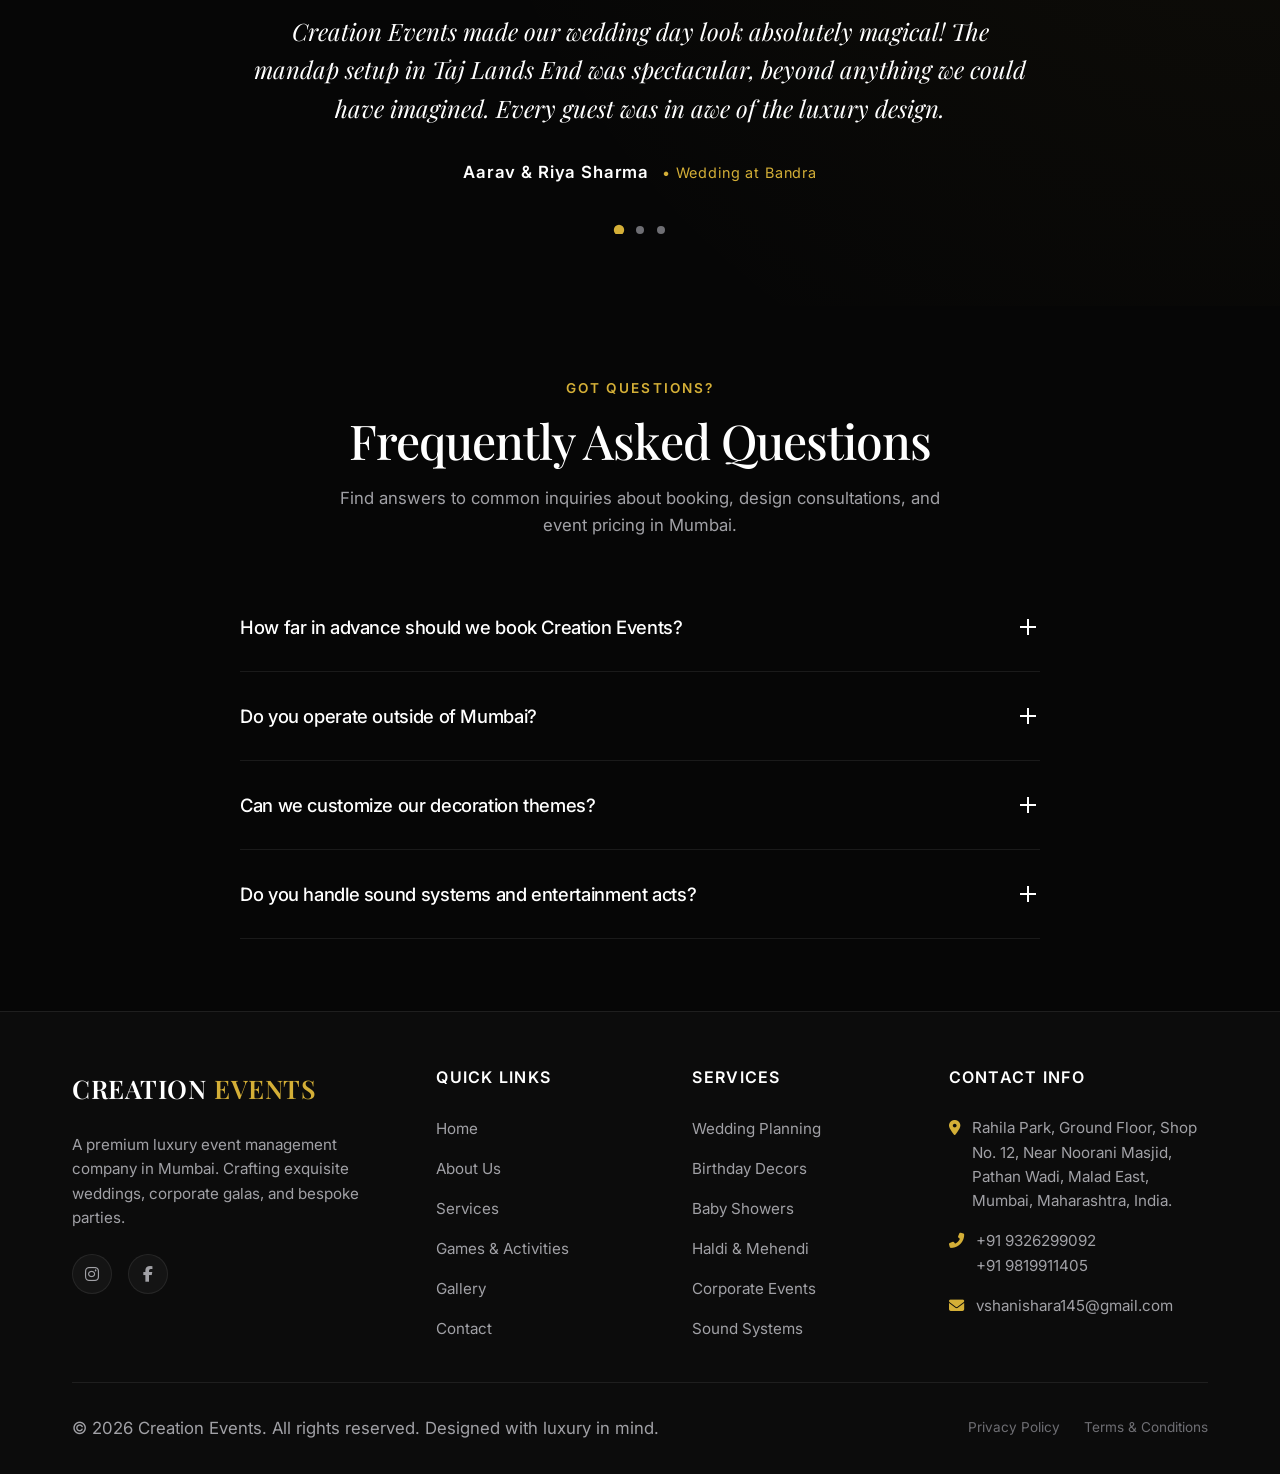
==== commit 37d2bbb8: "h" ====
--- a/index.html
+++ b/index.html
@@ -329,7 +329,8 @@
           <ul class="footer-contact-info">
             <li>
               <span><i class="fas fa-map-marker-alt"></i></span>
-              Pathan Wadi, Malad East, Mumbai, Maharashtra – 400097, India
+              Rahila Park, Ground Floor, Shop No. 12, Near Noorani Masjid, Pathan Wadi, Malad East, Mumbai, Maharashtra,
+              India.
             </li>
             <li>
               <span><i class="fas fa-phone-alt"></i></span>
--- a/css/style.css
+++ b/css/style.css
@@ -135,7 +135,7 @@
 }
 
 .section-padding {
-  padding: 8rem 0;
+  padding: 4.5rem 0;
 }
 
 .text-center {
@@ -403,12 +403,12 @@
 
 /* --- HERO BANNERS (OTHER PAGES) --- */
 .page-hero {
-  height: 50vh;
-  min-height: 350px;
+  height: 38vh;
+  min-height: 270px;
   position: relative;
   display: flex;
   align-items: flex-end;
-  padding-bottom: 4rem;
+  padding-bottom: 2.5rem;
   overflow: hidden;
 }
 
@@ -446,7 +446,7 @@
 
 /* --- CARDS & SERVICES --- */
 .section-header {
-  margin-bottom: 5rem;
+  margin-bottom: 2.75rem;
 }
 
 .section-header h2 {
@@ -569,7 +569,7 @@
   background-color: var(--bg-secondary);
   border-top: 1px solid var(--border-light);
   border-bottom: 1px solid var(--border-light);
-  padding: 6rem 0;
+  padding: 3.5rem 0;
 }
 
 .stats-grid {
@@ -828,7 +828,7 @@
   display: flex;
   justify-content: center;
   gap: 1.25rem;
-  margin-bottom: 3.5rem;
+  margin-bottom: 2rem;
   flex-wrap: wrap;
 }
 
@@ -987,14 +987,15 @@
 /* --- CONTACT SECTION & FORM --- */
 .contact-container {
   display: grid;
-  grid-template-columns: 1fr 1.3fr;
-  gap: 4rem;
+  grid-template-columns: 1fr 1.15fr;
+  gap: 2.5rem;
+  align-items: start;
 }
 
 .contact-info {
   display: flex;
   flex-direction: column;
-  gap: 2.5rem;
+  gap: 1.5rem;
 }
 
 .info-item {
@@ -1035,17 +1036,18 @@
   background-color: var(--bg-secondary);
   border: 1px solid var(--border-light);
   border-radius: 20px;
-  padding: 3rem;
+  padding: 2.25rem 2.5rem;
+  box-shadow: 0 10px 30px rgba(0, 0, 0, 0.25);
 }
 
 .form-group {
-  margin-bottom: 2rem;
+  margin-bottom: 1.25rem;
 }
 
 .form-row {
   display: grid;
   grid-template-columns: repeat(2, 1fr);
-  gap: 1.5rem;
+  gap: 1.25rem;
 }
 
 .form-group label {
@@ -1054,7 +1056,7 @@
   text-transform: uppercase;
   letter-spacing: 0.05em;
   color: var(--text-secondary);
-  margin-bottom: 0.6rem;
+  margin-bottom: 0.5rem;
 }
 
 .form-control {
@@ -1062,7 +1064,7 @@
   background-color: var(--bg-primary);
   border: 1px solid var(--border-light);
   border-radius: 8px;
-  padding: 0.9rem 1.2rem;
+  padding: 0.85rem 1.1rem;
   font-size: 0.95rem;
   transition: var(--transition-fast);
 }
@@ -1075,23 +1077,34 @@
 
 textarea.form-control {
   resize: vertical;
-  min-height: 120px;
+  min-height: 110px;
 }
 
 .form-status {
   margin-top: 1rem;
-  font-size: 0.9rem;
+  font-size: 0.95rem;
+  line-height: 1.5;
   display: none;
 }
 
 .form-status.success {
   color: #4BB543;
   display: block;
+  padding: 0.75rem 1rem;
+  background: rgba(75, 181, 67, 0.1);
+  border: 1px solid rgba(75, 181, 67, 0.3);
+  border-radius: 8px;
+  margin-top: 1.25rem;
 }
 
 .form-status.error {
-  color: #ff3333;
+  color: #ff5555;
   display: block;
+  padding: 0.75rem 1rem;
+  background: rgba(255, 85, 85, 0.1);
+  border: 1px solid rgba(255, 85, 85, 0.3);
+  border-radius: 8px;
+  margin-top: 1.25rem;
 }
 
 /* --- GOOGLE MAPS PLACEHOLDER --- */
@@ -1182,14 +1195,14 @@
 .footer {
   background-color: var(--bg-primary);
   border-top: 1px solid var(--border-light);
-  padding: 6rem 0 3rem 0;
+  padding: 3.5rem 0 2rem 0;
 }
 
 .footer-grid {
   display: grid;
   grid-template-columns: 1.5fr 1fr 1fr 1.2fr;
-  gap: 3rem;
-  margin-bottom: 4rem;
+  gap: 2.5rem;
+  margin-bottom: 2.5rem;
 }
 
 .footer-logo {
@@ -1326,18 +1339,18 @@
 .contact-cards-grid {
   display: grid;
   grid-template-columns: repeat(2, 1fr);
-  gap: 1.5rem;
-  margin-top: 2rem;
+  gap: 1.15rem;
+  margin-top: 1.25rem;
 }
 
 .contact-card {
   background: var(--bg-secondary);
   border: 1px solid var(--border-light);
   border-radius: 16px;
-  padding: 1.75rem;
+  padding: 1.25rem 1.4rem;
   display: flex;
   flex-direction: column;
-  gap: 1.25rem;
+  gap: 0.85rem;
   position: relative;
   overflow: hidden;
   transition: var(--transition-apple);
@@ -1355,7 +1368,7 @@
 }
 
 .contact-card:hover {
-  transform: translateY(-5px);
+  transform: translateY(-4px);
   border-color: var(--border-gold);
   box-shadow: 0 10px 25px rgba(0, 0, 0, 0.4), 0 0 20px rgba(212, 175, 55, 0.05);
 }
@@ -1365,8 +1378,8 @@
 }
 
 .contact-card-icon {
-  width: 50px;
-  height: 50px;
+  width: 44px;
+  height: 44px;
   border-radius: 50%;
   background-color: rgba(212, 175, 55, 0.08);
   border: 1px solid var(--border-gold);
@@ -1374,36 +1387,36 @@
   justify-content: center;
   align-items: center;
   color: var(--gold-primary);
-  font-size: 1.3rem;
+  font-size: 1.15rem;
 }
 
 .contact-card h3 {
   font-family: var(--font-sans);
-  font-size: 1.15rem;
+  font-size: 1.05rem;
   font-weight: 600;
   color: var(--text-primary);
   margin: 0;
 }
 
 .contact-card p {
-  font-size: 0.95rem;
+  font-size: 0.9rem;
   color: var(--text-secondary);
   margin: 0;
-  line-height: 1.6;
+  line-height: 1.5;
   flex-grow: 1;
 }
 
 .contact-card-actions {
   display: flex;
   flex-direction: column;
-  gap: 0.75rem;
+  gap: 0.6rem;
   margin-top: auto;
 }
 
 .contact-card-btn {
   width: 100%;
-  padding: 0.75rem 1.25rem;
-  font-size: 0.8rem;
+  padding: 0.65rem 1rem;
+  font-size: 0.75rem;
   font-weight: 600;
   text-align: center;
   text-transform: uppercase;
@@ -1459,11 +1472,11 @@
   backdrop-filter: var(--glass-blur);
   -webkit-backdrop-filter: var(--glass-blur);
   border-radius: 24px;
-  padding: 2.5rem;
-  margin-bottom: 4rem;
+  padding: 1.75rem 2rem;
+  margin-bottom: 2.5rem;
   display: flex;
   flex-direction: column;
-  gap: 2rem;
+  gap: 1.25rem;
   align-items: center;
   position: relative;
   overflow: hidden;
@@ -1542,7 +1555,7 @@
 }
 
 .stalls-section {
-  margin-bottom: 5rem;
+  margin-bottom: 3rem;
 }
 
 .stalls-section.hidden {
@@ -1552,7 +1565,7 @@
 .stalls-section-header {
   border-left: 3px solid var(--gold-primary);
   padding-left: 1.25rem;
-  margin-bottom: 2.5rem;
+  margin-bottom: 1.5rem;
 }
 
 .stalls-section-header h2 {
@@ -1686,6 +1699,11 @@
   .search-filter-section {
     padding: 1.75rem;
   }
+
+  .contact-container {
+    grid-template-columns: 1fr;
+    gap: 2.5rem;
+  }
 }
 
 @media (max-width: 600px) {
@@ -1727,7 +1745,21 @@
 
 @media (max-width: 768px) {
   .section-padding {
-    padding: 5rem 0;
+    padding: 3.25rem 0;
+  }
+
+  .page-hero {
+    height: 32vh;
+    min-height: 220px;
+    padding-bottom: 2rem;
+  }
+
+  .section-header {
+    margin-bottom: 2rem;
+  }
+
+  .map-section {
+    height: 340px;
   }
 
   .grid-2 {
@@ -1807,7 +1839,11 @@
 
   .contact-container {
     grid-template-columns: 1fr;
-    gap: 3.5rem;
+    gap: 2.25rem;
+  }
+
+  .contact-form-wrapper {
+    padding: 1.75rem 1.5rem;
   }
 
   .form-row {
